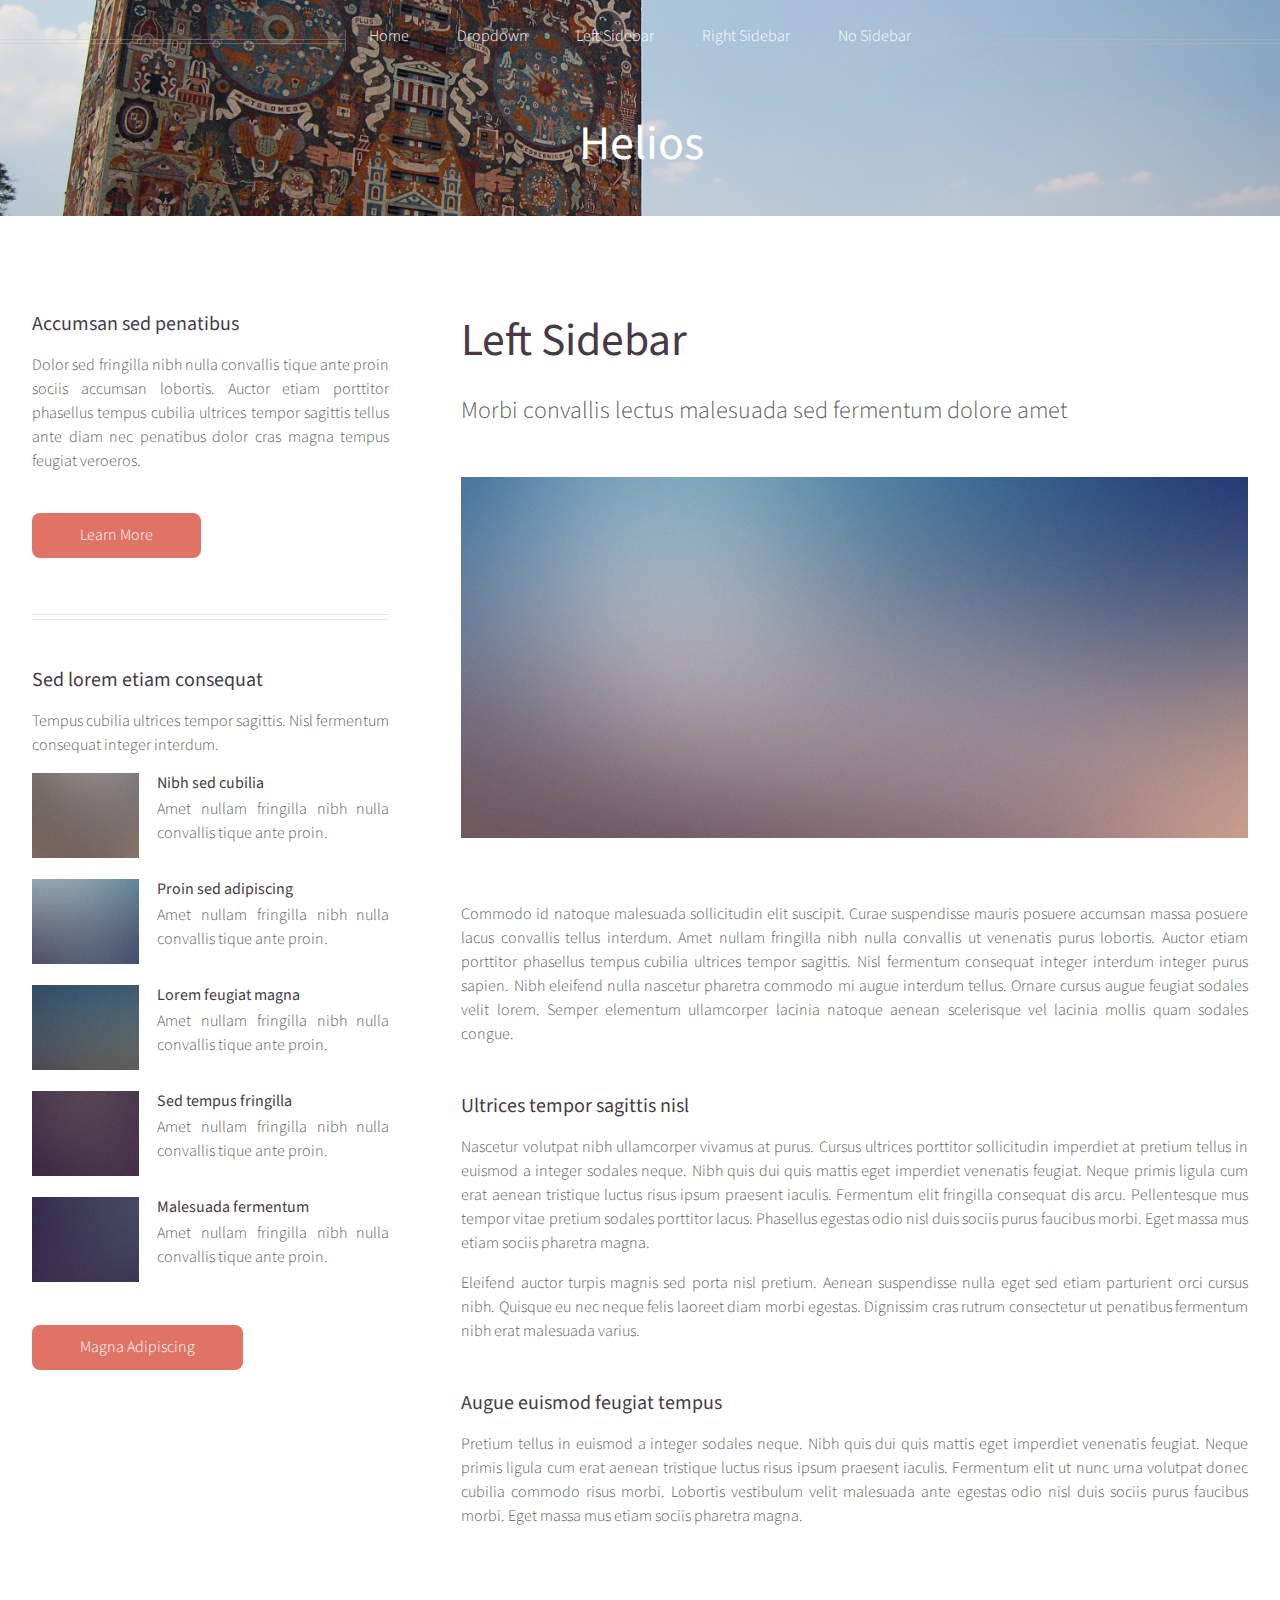
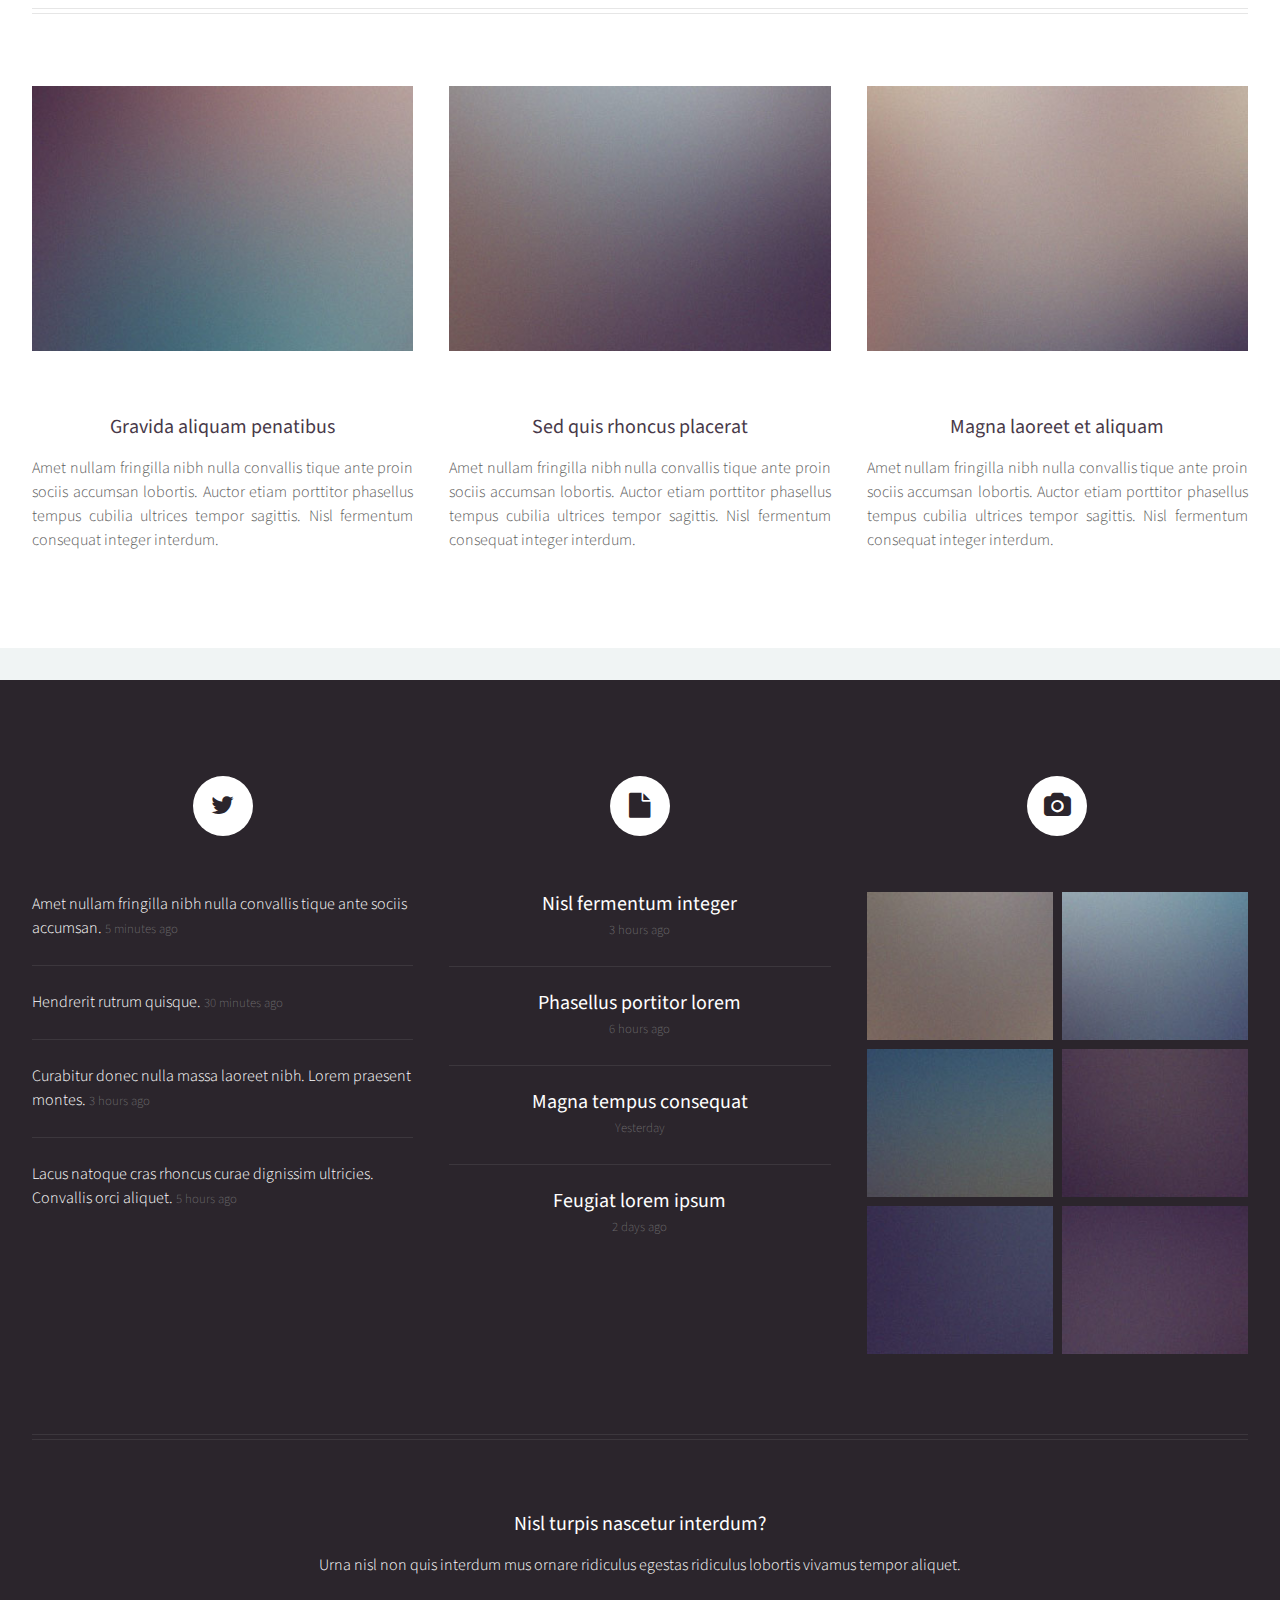
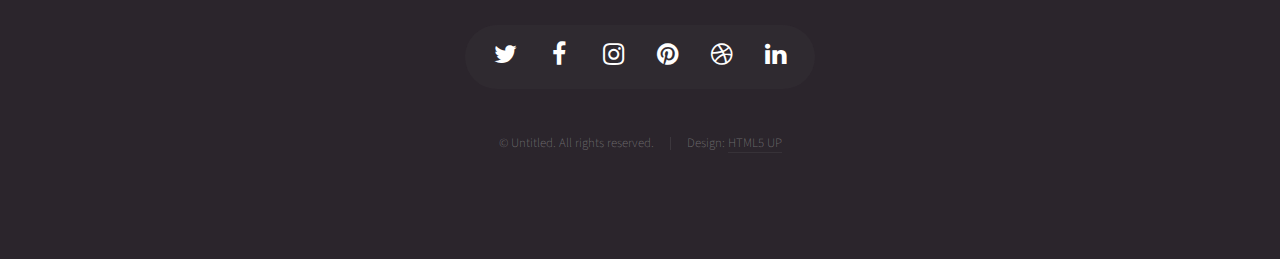
==== left-sidebar.html @ 2c278009 "first upload website" ====
<!DOCTYPE HTML>
<!--
	Helios by HTML5 UP
	html5up.net | @ajlkn
	Free for personal and commercial use under the CCA 3.0 license (html5up.net/license)
-->
<html>
	<head>
		<title>Left Sidebar - Helios by HTML5 UP</title>
		<meta charset="utf-8" />
		<meta name="viewport" content="width=device-width, initial-scale=1" />
		<!--[if lte IE 8]><script src="assets/js/ie/html5shiv.js"></script><![endif]-->
		<link rel="stylesheet" href="assets/css/main.css" />
		<!--[if lte IE 8]><link rel="stylesheet" href="assets/css/ie8.css" /><![endif]-->
	</head>
	<body class="left-sidebar">
		<div id="page-wrapper">

			<!-- Header -->
				<div id="header">

					<!-- Inner -->
						<div class="inner">
							<header>
								<h1><a href="index.html" id="logo">Helios</a></h1>
							</header>
						</div>

					<!-- Nav -->
						<nav id="nav">
							<ul>
								<li><a href="index.html">Home</a></li>
								<li>
									<a href="#">Dropdown</a>
									<ul>
										<li><a href="#">Lorem ipsum dolor</a></li>
										<li><a href="#">Magna phasellus</a></li>
										<li><a href="#">Etiam dolore nisl</a></li>
										<li>
											<a href="#">And a submenu &hellip;</a>
											<ul>
												<li><a href="#">Lorem ipsum dolor</a></li>
												<li><a href="#">Phasellus consequat</a></li>
												<li><a href="#">Magna phasellus</a></li>
												<li><a href="#">Etiam dolore nisl</a></li>
											</ul>
										</li>
										<li><a href="#">Veroeros feugiat</a></li>
									</ul>
								</li>
								<li><a href="left-sidebar.html">Left Sidebar</a></li>
								<li><a href="right-sidebar.html">Right Sidebar</a></li>
								<li><a href="no-sidebar.html">No Sidebar</a></li>
							</ul>
						</nav>

				</div>

			<!-- Main -->
				<div class="wrapper style1">

					<div class="container">
						<div class="row 200%">
							<div class="4u 12u(mobile)" id="sidebar">
								<hr class="first" />
								<section>
									<header>
										<h3><a href="#">Accumsan sed penatibus</a></h3>
									</header>
									<p>
										Dolor sed fringilla nibh nulla convallis tique ante proin sociis accumsan lobortis. Auctor etiam
										porttitor phasellus tempus cubilia ultrices tempor sagittis  tellus ante diam nec penatibus dolor cras
										magna tempus feugiat veroeros.
									</p>
									<footer>
										<a href="#" class="button">Learn More</a>
									</footer>
								</section>
								<hr />
								<section>
									<header>
										<h3><a href="#">Sed lorem etiam consequat</a></h3>
									</header>
									<p>
										Tempus cubilia ultrices tempor sagittis. Nisl fermentum consequat integer interdum.
									</p>
									<div class="row 50%">
										<div class="4u">
											<a href="#" class="image fit"><img src="images/pic10.jpg" alt="" /></a>
										</div>
										<div class="8u">
											<h4>Nibh sed cubilia</h4>
											<p>
												Amet nullam fringilla nibh nulla convallis tique ante proin.
											</p>
										</div>
									</div>
									<div class="row 50%">
										<div class="4u">
											<a href="#" class="image fit"><img src="images/pic11.jpg" alt="" /></a>
										</div>
										<div class="8u">
											<h4>Proin sed adipiscing</h4>
											<p>
												Amet nullam fringilla nibh nulla convallis tique ante proin.
											</p>
										</div>
									</div>
									<div class="row 50%">
										<div class="4u">
											<a href="#" class="image fit"><img src="images/pic12.jpg" alt="" /></a>
										</div>
										<div class="8u">
											<h4>Lorem feugiat magna</h4>
											<p>
												Amet nullam fringilla nibh nulla convallis tique ante proin.
											</p>
										</div>
									</div>
									<div class="row 50%">
										<div class="4u">
											<a href="#" class="image fit"><img src="images/pic13.jpg" alt="" /></a>
										</div>
										<div class="8u">
											<h4>Sed tempus fringilla</h4>
											<p>
												Amet nullam fringilla nibh nulla convallis tique ante proin.
											</p>
										</div>
									</div>
									<div class="row 50% no-collapse">
										<div class="4u">
											<a href="#" class="image fit"><img src="images/pic14.jpg" alt="" /></a>
										</div>
										<div class="8u">
											<h4>Malesuada fermentum</h4>
											<p>
												Amet nullam fringilla nibh nulla convallis tique ante proin.
											</p>
										</div>
									</div>
									<footer>
										<a href="#" class="button">Magna Adipiscing</a>
									</footer>
								</section>
							</div>
							<div class="8u 12u(mobile) important(mobile)" id="content">
								<article id="main">
									<header>
										<h2><a href="#">Left Sidebar</a></h2>
										<p>
											Morbi convallis lectus malesuada sed fermentum dolore amet
										</p>
									</header>
									<a href="#" class="image featured"><img src="images/pic06.jpg" alt="" /></a>
									<p>
										Commodo id natoque malesuada sollicitudin elit suscipit. Curae suspendisse mauris posuere accumsan massa
										posuere lacus convallis tellus interdum. Amet nullam fringilla nibh nulla convallis ut venenatis purus
										lobortis. Auctor etiam porttitor phasellus tempus cubilia ultrices tempor sagittis. Nisl fermentum
										consequat integer interdum integer purus sapien. Nibh eleifend nulla nascetur pharetra commodo mi augue
										interdum tellus. Ornare cursus augue feugiat sodales velit lorem. Semper elementum ullamcorper lacinia
										natoque aenean scelerisque vel lacinia mollis quam sodales congue.
									</p>
									<section>
										<header>
											<h3>Ultrices tempor sagittis nisl</h3>
										</header>
										<p>
											Nascetur volutpat nibh ullamcorper vivamus at purus. Cursus ultrices porttitor sollicitudin imperdiet
											at pretium tellus in euismod a integer sodales neque. Nibh quis dui quis mattis eget imperdiet venenatis
											feugiat. Neque primis ligula cum erat aenean tristique luctus risus ipsum praesent iaculis. Fermentum elit
											fringilla consequat dis arcu. Pellentesque mus tempor vitae pretium sodales porttitor lacus. Phasellus
											egestas odio nisl duis sociis purus faucibus morbi. Eget massa mus etiam sociis pharetra magna.
										</p>
										<p>
											Eleifend auctor turpis magnis sed porta nisl pretium. Aenean suspendisse nulla eget sed etiam parturient
											orci cursus nibh. Quisque eu nec neque felis laoreet diam morbi egestas. Dignissim cras rutrum consectetur
											ut penatibus fermentum nibh erat malesuada varius.
										</p>
									</section>
									<section>
										<header>
											<h3>Augue euismod feugiat tempus</h3>
										</header>
										<p>
											Pretium tellus in euismod a integer sodales neque. Nibh quis dui quis mattis eget imperdiet venenatis
											feugiat. Neque primis ligula cum erat aenean tristique luctus risus ipsum praesent iaculis. Fermentum elit
											ut nunc urna volutpat donec cubilia commodo risus morbi. Lobortis vestibulum velit malesuada ante
											egestas odio nisl duis sociis purus faucibus morbi. Eget massa mus etiam sociis pharetra magna.
										</p>
									</section>
								</article>
							</div>
						</div>
						<hr />
						<div class="row">
							<article class="4u 12u(mobile) special">
								<a href="#" class="image featured"><img src="images/pic07.jpg" alt="" /></a>
								<header>
									<h3><a href="#">Gravida aliquam penatibus</a></h3>
								</header>
								<p>
									Amet nullam fringilla nibh nulla convallis tique ante proin sociis accumsan lobortis. Auctor etiam
									porttitor phasellus tempus cubilia ultrices tempor sagittis. Nisl fermentum consequat integer interdum.
								</p>
							</article>
							<article class="4u 12u(mobile) special">
								<a href="#" class="image featured"><img src="images/pic08.jpg" alt="" /></a>
								<header>
									<h3><a href="#">Sed quis rhoncus placerat</a></h3>
								</header>
								<p>
									Amet nullam fringilla nibh nulla convallis tique ante proin sociis accumsan lobortis. Auctor etiam
									porttitor phasellus tempus cubilia ultrices tempor sagittis. Nisl fermentum consequat integer interdum.
								</p>
							</article>
							<article class="4u 12u(mobile) special">
								<a href="#" class="image featured"><img src="images/pic09.jpg" alt="" /></a>
								<header>
									<h3><a href="#">Magna laoreet et aliquam</a></h3>
								</header>
								<p>
									Amet nullam fringilla nibh nulla convallis tique ante proin sociis accumsan lobortis. Auctor etiam
									porttitor phasellus tempus cubilia ultrices tempor sagittis. Nisl fermentum consequat integer interdum.
								</p>
							</article>
						</div>
					</div>

				</div>

			<!-- Footer -->
				<div id="footer">
					<div class="container">
						<div class="row">

							<!-- Tweets -->
								<section class="4u 12u(mobile)">
									<header>
										<h2 class="icon fa-twitter circled"><span class="label">Tweets</span></h2>
									</header>
									<ul class="divided">
										<li>
											<article class="tweet">
												Amet nullam fringilla nibh nulla convallis tique ante sociis accumsan.
												<span class="timestamp">5 minutes ago</span>
											</article>
										</li>
										<li>
											<article class="tweet">
												Hendrerit rutrum quisque.
												<span class="timestamp">30 minutes ago</span>
											</article>
										</li>
										<li>
											<article class="tweet">
												Curabitur donec nulla massa laoreet nibh. Lorem praesent montes.
												<span class="timestamp">3 hours ago</span>
											</article>
										</li>
										<li>
											<article class="tweet">
												Lacus natoque cras rhoncus curae dignissim ultricies. Convallis orci aliquet.
												<span class="timestamp">5 hours ago</span>
											</article>
										</li>
									</ul>
								</section>

							<!-- Posts -->
								<section class="4u 12u(mobile)">
									<header>
										<h2 class="icon fa-file circled"><span class="label">Posts</span></h2>
									</header>
									<ul class="divided">
										<li>
											<article class="post stub">
												<header>
													<h3><a href="#">Nisl fermentum integer</a></h3>
												</header>
												<span class="timestamp">3 hours ago</span>
											</article>
										</li>
										<li>
											<article class="post stub">
												<header>
													<h3><a href="#">Phasellus portitor lorem</a></h3>
												</header>
												<span class="timestamp">6 hours ago</span>
											</article>
										</li>
										<li>
											<article class="post stub">
												<header>
													<h3><a href="#">Magna tempus consequat</a></h3>
												</header>
												<span class="timestamp">Yesterday</span>
											</article>
										</li>
										<li>
											<article class="post stub">
												<header>
													<h3><a href="#">Feugiat lorem ipsum</a></h3>
												</header>
												<span class="timestamp">2 days ago</span>
											</article>
										</li>
									</ul>
								</section>

							<!-- Photos -->
								<section class="4u 12u(mobile)">
									<header>
										<h2 class="icon fa-camera circled"><span class="label">Photos</span></h2>
									</header>
									<div class="row 25% no-collapse">
										<div class="6u">
											<a href="#" class="image fit"><img src="images/pic10.jpg" alt="" /></a>
										</div>
										<div class="6u">
											<a href="#" class="image fit"><img src="images/pic11.jpg" alt="" /></a>
										</div>
									</div>
									<div class="row 25% no-collapse">
										<div class="6u">
											<a href="#" class="image fit"><img src="images/pic12.jpg" alt="" /></a>
										</div>
										<div class="6u">
											<a href="#" class="image fit"><img src="images/pic13.jpg" alt="" /></a>
										</div>
									</div>
									<div class="row 25% no-collapse">
										<div class="6u">
											<a href="#" class="image fit"><img src="images/pic14.jpg" alt="" /></a>
										</div>
										<div class="6u">
											<a href="#" class="image fit"><img src="images/pic15.jpg" alt="" /></a>
										</div>
									</div>
								</section>

						</div>
						<hr />
						<div class="row">
							<div class="12u">

								<!-- Contact -->
									<section class="contact">
										<header>
											<h3>Nisl turpis nascetur interdum?</h3>
										</header>
										<p>Urna nisl non quis interdum mus ornare ridiculus egestas ridiculus lobortis vivamus tempor aliquet.</p>
										<ul class="icons">
											<li><a href="#" class="icon fa-twitter"><span class="label">Twitter</span></a></li>
											<li><a href="#" class="icon fa-facebook"><span class="label">Facebook</span></a></li>
											<li><a href="#" class="icon fa-instagram"><span class="label">Instagram</span></a></li>
											<li><a href="#" class="icon fa-pinterest"><span class="label">Pinterest</span></a></li>
											<li><a href="#" class="icon fa-dribbble"><span class="label">Dribbble</span></a></li>
											<li><a href="#" class="icon fa-linkedin"><span class="label">Linkedin</span></a></li>
										</ul>
									</section>

								<!-- Copyright -->
									<div class="copyright">
										<ul class="menu">
											<li>&copy; Untitled. All rights reserved.</li><li>Design: <a href="http://html5up.net">HTML5 UP</a></li>
										</ul>
									</div>

							</div>

						</div>
					</div>
				</div>

		</div>

		<!-- Scripts -->
			<script src="assets/js/jquery.min.js"></script>
			<script src="assets/js/jquery.dropotron.min.js"></script>
			<script src="assets/js/jquery.scrolly.min.js"></script>
			<script src="assets/js/jquery.onvisible.min.js"></script>
			<script src="assets/js/skel.min.js"></script>
			<script src="assets/js/util.js"></script>
			<!--[if lte IE 8]><script src="assets/js/ie/respond.min.js"></script><![endif]-->
			<script src="assets/js/main.js"></script>

	</body>
</html>
---- assets/css/main.css ----
@import url("https://fonts.googleapis.com/css?family=Source+Sans+Pro:300,300italic,400,400italic,600");
@import url("font-awesome.min.css");

/*
	Helios by HTML5 UP
	html5up.net | @ajlkn
	Free for personal and commercial use under the CCA 3.0 license (html5up.net/license)
*/

/* Reset */

	html, body, div, span, applet, object, iframe, h1, h2, h3, h4, h5, h6, p, blockquote, pre, a, abbr, acronym, address, big, cite, code, del, dfn, em, img, ins, kbd, q, s, samp, small, strike, strong, sub, sup, tt, var, b, u, i, center, dl, dt, dd, ol, ul, li, fieldset, form, label, legend, table, caption, tbody, tfoot, thead, tr, th, td, article, aside, canvas, details, embed, figure, figcaption, footer, header, hgroup, menu, nav, output, ruby, section, summary, time, mark, audio, video {
		margin: 0;
		padding: 0;
		border: 0;
		font-size: 100%;
		font: inherit;
		vertical-align: baseline;
	}

	article, aside, details, figcaption, figure, footer, header, hgroup, menu, nav, section {
		display: block;
	}

	body {
		line-height: 1;
	}

	ol, ul {
		list-style: none;
	}

	blockquote, q {
		quotes: none;
	}

	blockquote:before, blockquote:after, q:before, q:after {
		content: '';
		content: none;
	}

	table {
		border-collapse: collapse;
		border-spacing: 0;
	}

	body {
		-webkit-text-size-adjust: none;
	}

/* Box Model */

	*, *:before, *:after {
		-moz-box-sizing: border-box;
		-webkit-box-sizing: border-box;
		box-sizing: border-box;
	}

/* Containers */

	.container {
		margin-left: auto;
		margin-right: auto;
	}

	.container.\31 25\25 {
		width: 100%;
		max-width: 1750px;
		min-width: 1400px;
	}

	.container.\37 5\25 {
		width: 1050px;
	}

	.container.\35 0\25 {
		width: 700px;
	}

	.container.\32 5\25 {
		width: 350px;
	}

	.container {
		width: 1400px;
	}

	@media screen and (max-width: 1680px) {

		.container.\31 25\25 {
			width: 100%;
			max-width: 1500px;
			min-width: 1200px;
		}

		.container.\37 5\25 {
			width: 900px;
		}

		.container.\35 0\25 {
			width: 600px;
		}

		.container.\32 5\25 {
			width: 300px;
		}

		.container {
			width: 1200px;
		}

	}

	@media screen and (max-width: 1280px) {

		.container.\31 25\25 {
			width: 100%;
			max-width: 125%;
			min-width: 100%;
		}

		.container.\37 5\25 {
			width: 75%;
		}

		.container.\35 0\25 {
			width: 50%;
		}

		.container.\32 5\25 {
			width: 25%;
		}

		.container {
			width: 100%;
		}

	}

	@media screen and (max-width: 960px) {

		.container.\31 25\25 {
			width: 100%;
			max-width: 125%;
			min-width: 100%;
		}

		.container.\37 5\25 {
			width: 75%;
		}

		.container.\35 0\25 {
			width: 50%;
		}

		.container.\32 5\25 {
			width: 25%;
		}

		.container {
			width: 100%;
		}

	}

	@media screen and (max-width: 840px) {

		.container.\31 25\25 {
			width: 100%;
			max-width: 125%;
			min-width: 100%;
		}

		.container.\37 5\25 {
			width: 75%;
		}

		.container.\35 0\25 {
			width: 50%;
		}

		.container.\32 5\25 {
			width: 25%;
		}

		.container {
			width: 100% !important;
		}

	}

	@media screen and (max-width: 736px) {

		.container.\31 25\25 {
			width: 100%;
			max-width: 125%;
			min-width: 100%;
		}

		.container.\37 5\25 {
			width: 75%;
		}

		.container.\35 0\25 {
			width: 50%;
		}

		.container.\32 5\25 {
			width: 25%;
		}

		.container {
			width: 100% !important;
		}

	}

/* Grid */

	.row {
		border-bottom: solid 1px transparent;
		-moz-box-sizing: border-box;
		-webkit-box-sizing: border-box;
		box-sizing: border-box;
	}

	.row > * {
		float: left;
		-moz-box-sizing: border-box;
		-webkit-box-sizing: border-box;
		box-sizing: border-box;
	}

	.row:after, .row:before {
		content: '';
		display: block;
		clear: both;
		height: 0;
	}

	.row.uniform > * > :first-child {
		margin-top: 0;
	}

	.row.uniform > * > :last-child {
		margin-bottom: 0;
	}

	.row.\30 \25 > * {
		padding: 0px 0 0 0px;
	}

	.row.\30 \25 {
		margin: 0px 0 -1px 0px;
	}

	.row.uniform.\30 \25 > * {
		padding: 0px 0 0 0px;
	}

	.row.uniform.\30 \25 {
		margin: 0px 0 -1px 0px;
	}

	.row > * {
		padding: 48px 0 0 48px;
	}

	.row {
		margin: -48px 0 -1px -48px;
	}

	.row.uniform > * {
		padding: 48px 0 0 48px;
	}

	.row.uniform {
		margin: -48px 0 -1px -48px;
	}

	.row.\32 00\25 > * {
		padding: 96px 0 0 96px;
	}

	.row.\32 00\25 {
		margin: -96px 0 -1px -96px;
	}

	.row.uniform.\32 00\25 > * {
		padding: 96px 0 0 96px;
	}

	.row.uniform.\32 00\25 {
		margin: -96px 0 -1px -96px;
	}

	.row.\31 50\25 > * {
		padding: 72px 0 0 72px;
	}

	.row.\31 50\25 {
		margin: -72px 0 -1px -72px;
	}

	.row.uniform.\31 50\25 > * {
		padding: 72px 0 0 72px;
	}

	.row.uniform.\31 50\25 {
		margin: -72px 0 -1px -72px;
	}

	.row.\35 0\25 > * {
		padding: 24px 0 0 24px;
	}

	.row.\35 0\25 {
		margin: -24px 0 -1px -24px;
	}

	.row.uniform.\35 0\25 > * {
		padding: 24px 0 0 24px;
	}

	.row.uniform.\35 0\25 {
		margin: -24px 0 -1px -24px;
	}

	.row.\32 5\25 > * {
		padding: 12px 0 0 12px;
	}

	.row.\32 5\25 {
		margin: -12px 0 -1px -12px;
	}

	.row.uniform.\32 5\25 > * {
		padding: 12px 0 0 12px;
	}

	.row.uniform.\32 5\25 {
		margin: -12px 0 -1px -12px;
	}

	.\31 2u, .\31 2u\24 {
		width: 100%;
		clear: none;
		margin-left: 0;
	}

	.\31 1u, .\31 1u\24 {
		width: 91.6666666667%;
		clear: none;
		margin-left: 0;
	}

	.\31 0u, .\31 0u\24 {
		width: 83.3333333333%;
		clear: none;
		margin-left: 0;
	}

	.\39 u, .\39 u\24 {
		width: 75%;
		clear: none;
		margin-left: 0;
	}

	.\38 u, .\38 u\24 {
		width: 66.6666666667%;
		clear: none;
		margin-left: 0;
	}

	.\37 u, .\37 u\24 {
		width: 58.3333333333%;
		clear: none;
		margin-left: 0;
	}

	.\36 u, .\36 u\24 {
		width: 50%;
		clear: none;
		margin-left: 0;
	}

	.\35 u, .\35 u\24 {
		width: 41.6666666667%;
		clear: none;
		margin-left: 0;
	}

	.\34 u, .\34 u\24 {
		width: 33.3333333333%;
		clear: none;
		margin-left: 0;
	}

	.\33 u, .\33 u\24 {
		width: 25%;
		clear: none;
		margin-left: 0;
	}

	.\32 u, .\32 u\24 {
		width: 16.6666666667%;
		clear: none;
		margin-left: 0;
	}

	.\31 u, .\31 u\24 {
		width: 8.3333333333%;
		clear: none;
		margin-left: 0;
	}

	.\31 2u\24 + *,
	.\31 1u\24 + *,
	.\31 0u\24 + *,
	.\39 u\24 + *,
	.\38 u\24 + *,
	.\37 u\24 + *,
	.\36 u\24 + *,
	.\35 u\24 + *,
	.\34 u\24 + *,
	.\33 u\24 + *,
	.\32 u\24 + *,
	.\31 u\24 + * {
		clear: left;
	}

	.\-11u {
		margin-left: 91.66667%;
	}

	.\-10u {
		margin-left: 83.33333%;
	}

	.\-9u {
		margin-left: 75%;
	}

	.\-8u {
		margin-left: 66.66667%;
	}

	.\-7u {
		margin-left: 58.33333%;
	}

	.\-6u {
		margin-left: 50%;
	}

	.\-5u {
		margin-left: 41.66667%;
	}

	.\-4u {
		margin-left: 33.33333%;
	}

	.\-3u {
		margin-left: 25%;
	}

	.\-2u {
		margin-left: 16.66667%;
	}

	.\-1u {
		margin-left: 8.33333%;
	}

	@media screen and (max-width: 1680px) {

		.row > * {
			padding: 48px 0 0 48px;
		}

		.row {
			margin: -48px 0 -1px -48px;
		}

		.row.uniform > * {
			padding: 48px 0 0 48px;
		}

		.row.uniform {
			margin: -48px 0 -1px -48px;
		}

		.row.\32 00\25 > * {
			padding: 96px 0 0 96px;
		}

		.row.\32 00\25 {
			margin: -96px 0 -1px -96px;
		}

		.row.uniform.\32 00\25 > * {
			padding: 96px 0 0 96px;
		}

		.row.uniform.\32 00\25 {
			margin: -96px 0 -1px -96px;
		}

		.row.\31 50\25 > * {
			padding: 72px 0 0 72px;
		}

		.row.\31 50\25 {
			margin: -72px 0 -1px -72px;
		}

		.row.uniform.\31 50\25 > * {
			padding: 72px 0 0 72px;
		}

		.row.uniform.\31 50\25 {
			margin: -72px 0 -1px -72px;
		}

		.row.\35 0\25 > * {
			padding: 24px 0 0 24px;
		}

		.row.\35 0\25 {
			margin: -24px 0 -1px -24px;
		}

		.row.uniform.\35 0\25 > * {
			padding: 24px 0 0 24px;
		}

		.row.uniform.\35 0\25 {
			margin: -24px 0 -1px -24px;
		}

		.row.\32 5\25 > * {
			padding: 12px 0 0 12px;
		}

		.row.\32 5\25 {
			margin: -12px 0 -1px -12px;
		}

		.row.uniform.\32 5\25 > * {
			padding: 12px 0 0 12px;
		}

		.row.uniform.\32 5\25 {
			margin: -12px 0 -1px -12px;
		}

		.\31 2u\28wide\29, .\31 2u\24\28wide\29 {
			width: 100%;
			clear: none;
			margin-left: 0;
		}

		.\31 1u\28wide\29, .\31 1u\24\28wide\29 {
			width: 91.6666666667%;
			clear: none;
			margin-left: 0;
		}

		.\31 0u\28wide\29, .\31 0u\24\28wide\29 {
			width: 83.3333333333%;
			clear: none;
			margin-left: 0;
		}

		.\39 u\28wide\29, .\39 u\24\28wide\29 {
			width: 75%;
			clear: none;
			margin-left: 0;
		}

		.\38 u\28wide\29, .\38 u\24\28wide\29 {
			width: 66.6666666667%;
			clear: none;
			margin-left: 0;
		}

		.\37 u\28wide\29, .\37 u\24\28wide\29 {
			width: 58.3333333333%;
			clear: none;
			margin-left: 0;
		}

		.\36 u\28wide\29, .\36 u\24\28wide\29 {
			width: 50%;
			clear: none;
			margin-left: 0;
		}

		.\35 u\28wide\29, .\35 u\24\28wide\29 {
			width: 41.6666666667%;
			clear: none;
			margin-left: 0;
		}

		.\34 u\28wide\29, .\34 u\24\28wide\29 {
			width: 33.3333333333%;
			clear: none;
			margin-left: 0;
		}

		.\33 u\28wide\29, .\33 u\24\28wide\29 {
			width: 25%;
			clear: none;
			margin-left: 0;
		}

		.\32 u\28wide\29, .\32 u\24\28wide\29 {
			width: 16.6666666667%;
			clear: none;
			margin-left: 0;
		}

		.\31 u\28wide\29, .\31 u\24\28wide\29 {
			width: 8.3333333333%;
			clear: none;
			margin-left: 0;
		}

		.\31 2u\24\28wide\29 + *,
		.\31 1u\24\28wide\29 + *,
		.\31 0u\24\28wide\29 + *,
		.\39 u\24\28wide\29 + *,
		.\38 u\24\28wide\29 + *,
		.\37 u\24\28wide\29 + *,
		.\36 u\24\28wide\29 + *,
		.\35 u\24\28wide\29 + *,
		.\34 u\24\28wide\29 + *,
		.\33 u\24\28wide\29 + *,
		.\32 u\24\28wide\29 + *,
		.\31 u\24\28wide\29 + * {
			clear: left;
		}

		.\-11u\28wide\29 {
			margin-left: 91.66667%;
		}

		.\-10u\28wide\29 {
			margin-left: 83.33333%;
		}

		.\-9u\28wide\29 {
			margin-left: 75%;
		}

		.\-8u\28wide\29 {
			margin-left: 66.66667%;
		}

		.\-7u\28wide\29 {
			margin-left: 58.33333%;
		}

		.\-6u\28wide\29 {
			margin-left: 50%;
		}

		.\-5u\28wide\29 {
			margin-left: 41.66667%;
		}

		.\-4u\28wide\29 {
			margin-left: 33.33333%;
		}

		.\-3u\28wide\29 {
			margin-left: 25%;
		}

		.\-2u\28wide\29 {
			margin-left: 16.66667%;
		}

		.\-1u\28wide\29 {
			margin-left: 8.33333%;
		}

	}

	@media screen and (max-width: 1280px) {

		.row > * {
			padding: 36px 0 0 36px;
		}

		.row {
			margin: -36px 0 -1px -36px;
		}

		.row.uniform > * {
			padding: 36px 0 0 36px;
		}

		.row.uniform {
			margin: -36px 0 -1px -36px;
		}

		.row.\32 00\25 > * {
			padding: 72px 0 0 72px;
		}

		.row.\32 00\25 {
			margin: -72px 0 -1px -72px;
		}

		.row.uniform.\32 00\25 > * {
			padding: 72px 0 0 72px;
		}

		.row.uniform.\32 00\25 {
			margin: -72px 0 -1px -72px;
		}

		.row.\31 50\25 > * {
			padding: 54px 0 0 54px;
		}

		.row.\31 50\25 {
			margin: -54px 0 -1px -54px;
		}

		.row.uniform.\31 50\25 > * {
			padding: 54px 0 0 54px;
		}

		.row.uniform.\31 50\25 {
			margin: -54px 0 -1px -54px;
		}

		.row.\35 0\25 > * {
			padding: 18px 0 0 18px;
		}

		.row.\35 0\25 {
			margin: -18px 0 -1px -18px;
		}

		.row.uniform.\35 0\25 > * {
			padding: 18px 0 0 18px;
		}

		.row.uniform.\35 0\25 {
			margin: -18px 0 -1px -18px;
		}

		.row.\32 5\25 > * {
			padding: 9px 0 0 9px;
		}

		.row.\32 5\25 {
			margin: -9px 0 -1px -9px;
		}

		.row.uniform.\32 5\25 > * {
			padding: 9px 0 0 9px;
		}

		.row.uniform.\32 5\25 {
			margin: -9px 0 -1px -9px;
		}

		.\31 2u\28normal\29, .\31 2u\24\28normal\29 {
			width: 100%;
			clear: none;
			margin-left: 0;
		}

		.\31 1u\28normal\29, .\31 1u\24\28normal\29 {
			width: 91.6666666667%;
			clear: none;
			margin-left: 0;
		}

		.\31 0u\28normal\29, .\31 0u\24\28normal\29 {
			width: 83.3333333333%;
			clear: none;
			margin-left: 0;
		}

		.\39 u\28normal\29, .\39 u\24\28normal\29 {
			width: 75%;
			clear: none;
			margin-left: 0;
		}

		.\38 u\28normal\29, .\38 u\24\28normal\29 {
			width: 66.6666666667%;
			clear: none;
			margin-left: 0;
		}

		.\37 u\28normal\29, .\37 u\24\28normal\29 {
			width: 58.3333333333%;
			clear: none;
			margin-left: 0;
		}

		.\36 u\28normal\29, .\36 u\24\28normal\29 {
			width: 50%;
			clear: none;
			margin-left: 0;
		}

		.\35 u\28normal\29, .\35 u\24\28normal\29 {
			width: 41.6666666667%;
			clear: none;
			margin-left: 0;
		}

		.\34 u\28normal\29, .\34 u\24\28normal\29 {
			width: 33.3333333333%;
			clear: none;
			margin-left: 0;
		}

		.\33 u\28normal\29, .\33 u\24\28normal\29 {
			width: 25%;
			clear: none;
			margin-left: 0;
		}

		.\32 u\28normal\29, .\32 u\24\28normal\29 {
			width: 16.6666666667%;
			clear: none;
			margin-left: 0;
		}

		.\31 u\28normal\29, .\31 u\24\28normal\29 {
			width: 8.3333333333%;
			clear: none;
			margin-left: 0;
		}

		.\31 2u\24\28normal\29 + *,
		.\31 1u\24\28normal\29 + *,
		.\31 0u\24\28normal\29 + *,
		.\39 u\24\28normal\29 + *,
		.\38 u\24\28normal\29 + *,
		.\37 u\24\28normal\29 + *,
		.\36 u\24\28normal\29 + *,
		.\35 u\24\28normal\29 + *,
		.\34 u\24\28normal\29 + *,
		.\33 u\24\28normal\29 + *,
		.\32 u\24\28normal\29 + *,
		.\31 u\24\28normal\29 + * {
			clear: left;
		}

		.\-11u\28normal\29 {
			margin-left: 91.66667%;
		}

		.\-10u\28normal\29 {
			margin-left: 83.33333%;
		}

		.\-9u\28normal\29 {
			margin-left: 75%;
		}

		.\-8u\28normal\29 {
			margin-left: 66.66667%;
		}

		.\-7u\28normal\29 {
			margin-left: 58.33333%;
		}

		.\-6u\28normal\29 {
			margin-left: 50%;
		}

		.\-5u\28normal\29 {
			margin-left: 41.66667%;
		}

		.\-4u\28normal\29 {
			margin-left: 33.33333%;
		}

		.\-3u\28normal\29 {
			margin-left: 25%;
		}

		.\-2u\28normal\29 {
			margin-left: 16.66667%;
		}

		.\-1u\28normal\29 {
			margin-left: 8.33333%;
		}

	}

	@media screen and (max-width: 960px) {

		.row > * {
			padding: 32px 0 0 32px;
		}

		.row {
			margin: -32px 0 -1px -32px;
		}

		.row.uniform > * {
			padding: 32px 0 0 32px;
		}

		.row.uniform {
			margin: -32px 0 -1px -32px;
		}

		.row.\32 00\25 > * {
			padding: 64px 0 0 64px;
		}

		.row.\32 00\25 {
			margin: -64px 0 -1px -64px;
		}

		.row.uniform.\32 00\25 > * {
			padding: 64px 0 0 64px;
		}

		.row.uniform.\32 00\25 {
			margin: -64px 0 -1px -64px;
		}

		.row.\31 50\25 > * {
			padding: 48px 0 0 48px;
		}

		.row.\31 50\25 {
			margin: -48px 0 -1px -48px;
		}

		.row.uniform.\31 50\25 > * {
			padding: 48px 0 0 48px;
		}

		.row.uniform.\31 50\25 {
			margin: -48px 0 -1px -48px;
		}

		.row.\35 0\25 > * {
			padding: 16px 0 0 16px;
		}

		.row.\35 0\25 {
			margin: -16px 0 -1px -16px;
		}

		.row.uniform.\35 0\25 > * {
			padding: 16px 0 0 16px;
		}

		.row.uniform.\35 0\25 {
			margin: -16px 0 -1px -16px;
		}

		.row.\32 5\25 > * {
			padding: 8px 0 0 8px;
		}

		.row.\32 5\25 {
			margin: -8px 0 -1px -8px;
		}

		.row.uniform.\32 5\25 > * {
			padding: 8px 0 0 8px;
		}

		.row.uniform.\32 5\25 {
			margin: -8px 0 -1px -8px;
		}

		.\31 2u\28narrow\29, .\31 2u\24\28narrow\29 {
			width: 100%;
			clear: none;
			margin-left: 0;
		}

		.\31 1u\28narrow\29, .\31 1u\24\28narrow\29 {
			width: 91.6666666667%;
			clear: none;
			margin-left: 0;
		}

		.\31 0u\28narrow\29, .\31 0u\24\28narrow\29 {
			width: 83.3333333333%;
			clear: none;
			margin-left: 0;
		}

		.\39 u\28narrow\29, .\39 u\24\28narrow\29 {
			width: 75%;
			clear: none;
			margin-left: 0;
		}

		.\38 u\28narrow\29, .\38 u\24\28narrow\29 {
			width: 66.6666666667%;
			clear: none;
			margin-left: 0;
		}

		.\37 u\28narrow\29, .\37 u\24\28narrow\29 {
			width: 58.3333333333%;
			clear: none;
			margin-left: 0;
		}

		.\36 u\28narrow\29, .\36 u\24\28narrow\29 {
			width: 50%;
			clear: none;
			margin-left: 0;
		}

		.\35 u\28narrow\29, .\35 u\24\28narrow\29 {
			width: 41.6666666667%;
			clear: none;
			margin-left: 0;
		}

		.\34 u\28narrow\29, .\34 u\24\28narrow\29 {
			width: 33.3333333333%;
			clear: none;
			margin-left: 0;
		}

		.\33 u\28narrow\29, .\33 u\24\28narrow\29 {
			width: 25%;
			clear: none;
			margin-left: 0;
		}

		.\32 u\28narrow\29, .\32 u\24\28narrow\29 {
			width: 16.6666666667%;
			clear: none;
			margin-left: 0;
		}

		.\31 u\28narrow\29, .\31 u\24\28narrow\29 {
			width: 8.3333333333%;
			clear: none;
			margin-left: 0;
		}

		.\31 2u\24\28narrow\29 + *,
		.\31 1u\24\28narrow\29 + *,
		.\31 0u\24\28narrow\29 + *,
		.\39 u\24\28narrow\29 + *,
		.\38 u\24\28narrow\29 + *,
		.\37 u\24\28narrow\29 + *,
		.\36 u\24\28narrow\29 + *,
		.\35 u\24\28narrow\29 + *,
		.\34 u\24\28narrow\29 + *,
		.\33 u\24\28narrow\29 + *,
		.\32 u\24\28narrow\29 + *,
		.\31 u\24\28narrow\29 + * {
			clear: left;
		}

		.\-11u\28narrow\29 {
			margin-left: 91.66667%;
		}

		.\-10u\28narrow\29 {
			margin-left: 83.33333%;
		}

		.\-9u\28narrow\29 {
			margin-left: 75%;
		}

		.\-8u\28narrow\29 {
			margin-left: 66.66667%;
		}

		.\-7u\28narrow\29 {
			margin-left: 58.33333%;
		}

		.\-6u\28narrow\29 {
			margin-left: 50%;
		}

		.\-5u\28narrow\29 {
			margin-left: 41.66667%;
		}

		.\-4u\28narrow\29 {
			margin-left: 33.33333%;
		}

		.\-3u\28narrow\29 {
			margin-left: 25%;
		}

		.\-2u\28narrow\29 {
			margin-left: 16.66667%;
		}

		.\-1u\28narrow\29 {
			margin-left: 8.33333%;
		}

	}

	@media screen and (max-width: 840px) {

		.row > * {
			padding: 32px 0 0 32px;
		}

		.row {
			margin: -32px 0 -1px -32px;
		}

		.row.uniform > * {
			padding: 32px 0 0 32px;
		}

		.row.uniform {
			margin: -32px 0 -1px -32px;
		}

		.row.\32 00\25 > * {
			padding: 64px 0 0 64px;
		}

		.row.\32 00\25 {
			margin: -64px 0 -1px -64px;
		}

		.row.uniform.\32 00\25 > * {
			padding: 64px 0 0 64px;
		}

		.row.uniform.\32 00\25 {
			margin: -64px 0 -1px -64px;
		}

		.row.\31 50\25 > * {
			padding: 48px 0 0 48px;
		}

		.row.\31 50\25 {
			margin: -48px 0 -1px -48px;
		}

		.row.uniform.\31 50\25 > * {
			padding: 48px 0 0 48px;
		}

		.row.uniform.\31 50\25 {
			margin: -48px 0 -1px -48px;
		}

		.row.\35 0\25 > * {
			padding: 16px 0 0 16px;
		}

		.row.\35 0\25 {
			margin: -16px 0 -1px -16px;
		}

		.row.uniform.\35 0\25 > * {
			padding: 16px 0 0 16px;
		}

		.row.uniform.\35 0\25 {
			margin: -16px 0 -1px -16px;
		}

		.row.\32 5\25 > * {
			padding: 8px 0 0 8px;
		}

		.row.\32 5\25 {
			margin: -8px 0 -1px -8px;
		}

		.row.uniform.\32 5\25 > * {
			padding: 8px 0 0 8px;
		}

		.row.uniform.\32 5\25 {
			margin: -8px 0 -1px -8px;
		}

		.\31 2u\28narrower\29, .\31 2u\24\28narrower\29 {
			width: 100%;
			clear: none;
			margin-left: 0;
		}

		.\31 1u\28narrower\29, .\31 1u\24\28narrower\29 {
			width: 91.6666666667%;
			clear: none;
			margin-left: 0;
		}

		.\31 0u\28narrower\29, .\31 0u\24\28narrower\29 {
			width: 83.3333333333%;
			clear: none;
			margin-left: 0;
		}

		.\39 u\28narrower\29, .\39 u\24\28narrower\29 {
			width: 75%;
			clear: none;
			margin-left: 0;
		}

		.\38 u\28narrower\29, .\38 u\24\28narrower\29 {
			width: 66.6666666667%;
			clear: none;
			margin-left: 0;
		}

		.\37 u\28narrower\29, .\37 u\24\28narrower\29 {
			width: 58.3333333333%;
			clear: none;
			margin-left: 0;
		}

		.\36 u\28narrower\29, .\36 u\24\28narrower\29 {
			width: 50%;
			clear: none;
			margin-left: 0;
		}

		.\35 u\28narrower\29, .\35 u\24\28narrower\29 {
			width: 41.6666666667%;
			clear: none;
			margin-left: 0;
		}

		.\34 u\28narrower\29, .\34 u\24\28narrower\29 {
			width: 33.3333333333%;
			clear: none;
			margin-left: 0;
		}

		.\33 u\28narrower\29, .\33 u\24\28narrower\29 {
			width: 25%;
			clear: none;
			margin-left: 0;
		}

		.\32 u\28narrower\29, .\32 u\24\28narrower\29 {
			width: 16.6666666667%;
			clear: none;
			margin-left: 0;
		}

		.\31 u\28narrower\29, .\31 u\24\28narrower\29 {
			width: 8.3333333333%;
			clear: none;
			margin-left: 0;
		}

		.\31 2u\24\28narrower\29 + *,
		.\31 1u\24\28narrower\29 + *,
		.\31 0u\24\28narrower\29 + *,
		.\39 u\24\28narrower\29 + *,
		.\38 u\24\28narrower\29 + *,
		.\37 u\24\28narrower\29 + *,
		.\36 u\24\28narrower\29 + *,
		.\35 u\24\28narrower\29 + *,
		.\34 u\24\28narrower\29 + *,
		.\33 u\24\28narrower\29 + *,
		.\32 u\24\28narrower\29 + *,
		.\31 u\24\28narrower\29 + * {
			clear: left;
		}

		.\-11u\28narrower\29 {
			margin-left: 91.66667%;
		}

		.\-10u\28narrower\29 {
			margin-left: 83.33333%;
		}

		.\-9u\28narrower\29 {
			margin-left: 75%;
		}

		.\-8u\28narrower\29 {
			margin-left: 66.66667%;
		}

		.\-7u\28narrower\29 {
			margin-left: 58.33333%;
		}

		.\-6u\28narrower\29 {
			margin-left: 50%;
		}

		.\-5u\28narrower\29 {
			margin-left: 41.66667%;
		}

		.\-4u\28narrower\29 {
			margin-left: 33.33333%;
		}

		.\-3u\28narrower\29 {
			margin-left: 25%;
		}

		.\-2u\28narrower\29 {
			margin-left: 16.66667%;
		}

		.\-1u\28narrower\29 {
			margin-left: 8.33333%;
		}

	}

	@media screen and (max-width: 736px) {

		.row > * {
			padding: 20px 0 0 20px;
		}

		.row {
			margin: -20px 0 -1px -20px;
		}

		.row.uniform > * {
			padding: 20px 0 0 20px;
		}

		.row.uniform {
			margin: -20px 0 -1px -20px;
		}

		.row.\32 00\25 > * {
			padding: 40px 0 0 40px;
		}

		.row.\32 00\25 {
			margin: -40px 0 -1px -40px;
		}

		.row.uniform.\32 00\25 > * {
			padding: 40px 0 0 40px;
		}

		.row.uniform.\32 00\25 {
			margin: -40px 0 -1px -40px;
		}

		.row.\31 50\25 > * {
			padding: 30px 0 0 30px;
		}

		.row.\31 50\25 {
			margin: -30px 0 -1px -30px;
		}

		.row.uniform.\31 50\25 > * {
			padding: 30px 0 0 30px;
		}

		.row.uniform.\31 50\25 {
			margin: -30px 0 -1px -30px;
		}

		.row.\35 0\25 > * {
			padding: 10px 0 0 10px;
		}

		.row.\35 0\25 {
			margin: -10px 0 -1px -10px;
		}

		.row.uniform.\35 0\25 > * {
			padding: 10px 0 0 10px;
		}

		.row.uniform.\35 0\25 {
			margin: -10px 0 -1px -10px;
		}

		.row.\32 5\25 > * {
			padding: 5px 0 0 5px;
		}

		.row.\32 5\25 {
			margin: -5px 0 -1px -5px;
		}

		.row.uniform.\32 5\25 > * {
			padding: 5px 0 0 5px;
		}

		.row.uniform.\32 5\25 {
			margin: -5px 0 -1px -5px;
		}

		.\31 2u\28mobile\29, .\31 2u\24\28mobile\29 {
			width: 100%;
			clear: none;
			margin-left: 0;
		}

		.\31 1u\28mobile\29, .\31 1u\24\28mobile\29 {
			width: 91.6666666667%;
			clear: none;
			margin-left: 0;
		}

		.\31 0u\28mobile\29, .\31 0u\24\28mobile\29 {
			width: 83.3333333333%;
			clear: none;
			margin-left: 0;
		}

		.\39 u\28mobile\29, .\39 u\24\28mobile\29 {
			width: 75%;
			clear: none;
			margin-left: 0;
		}

		.\38 u\28mobile\29, .\38 u\24\28mobile\29 {
			width: 66.6666666667%;
			clear: none;
			margin-left: 0;
		}

		.\37 u\28mobile\29, .\37 u\24\28mobile\29 {
			width: 58.3333333333%;
			clear: none;
			margin-left: 0;
		}

		.\36 u\28mobile\29, .\36 u\24\28mobile\29 {
			width: 50%;
			clear: none;
			margin-left: 0;
		}

		.\35 u\28mobile\29, .\35 u\24\28mobile\29 {
			width: 41.6666666667%;
			clear: none;
			margin-left: 0;
		}

		.\34 u\28mobile\29, .\34 u\24\28mobile\29 {
			width: 33.3333333333%;
			clear: none;
			margin-left: 0;
		}

		.\33 u\28mobile\29, .\33 u\24\28mobile\29 {
			width: 25%;
			clear: none;
			margin-left: 0;
		}

		.\32 u\28mobile\29, .\32 u\24\28mobile\29 {
			width: 16.6666666667%;
			clear: none;
			margin-left: 0;
		}

		.\31 u\28mobile\29, .\31 u\24\28mobile\29 {
			width: 8.3333333333%;
			clear: none;
			margin-left: 0;
		}

		.\31 2u\24\28mobile\29 + *,
		.\31 1u\24\28mobile\29 + *,
		.\31 0u\24\28mobile\29 + *,
		.\39 u\24\28mobile\29 + *,
		.\38 u\24\28mobile\29 + *,
		.\37 u\24\28mobile\29 + *,
		.\36 u\24\28mobile\29 + *,
		.\35 u\24\28mobile\29 + *,
		.\34 u\24\28mobile\29 + *,
		.\33 u\24\28mobile\29 + *,
		.\32 u\24\28mobile\29 + *,
		.\31 u\24\28mobile\29 + * {
			clear: left;
		}

		.\-11u\28mobile\29 {
			margin-left: 91.66667%;
		}

		.\-10u\28mobile\29 {
			margin-left: 83.33333%;
		}

		.\-9u\28mobile\29 {
			margin-left: 75%;
		}

		.\-8u\28mobile\29 {
			margin-left: 66.66667%;
		}

		.\-7u\28mobile\29 {
			margin-left: 58.33333%;
		}

		.\-6u\28mobile\29 {
			margin-left: 50%;
		}

		.\-5u\28mobile\29 {
			margin-left: 41.66667%;
		}

		.\-4u\28mobile\29 {
			margin-left: 33.33333%;
		}

		.\-3u\28mobile\29 {
			margin-left: 25%;
		}

		.\-2u\28mobile\29 {
			margin-left: 16.66667%;
		}

		.\-1u\28mobile\29 {
			margin-left: 8.33333%;
		}

	}

/* Basic */

	body {
		background: #f0f4f4;
		color: #5b5b5b;
		font-size: 15pt;
		line-height: 1.85em;
		font-family: 'Source Sans Pro', sans-serif;
		font-weight: 300;
	}

		body.is-loading *, body.is-loading *:after, body.is-loading *:before {
			-moz-transition: none !important;
			-webkit-transition: none !important;
			-ms-transition: none !important;
			transition: none !important;
			-moz-animation: none !important;
			-webkit-animation: none !important;
			-ms-animation: none !important;
			animation: none !important;
		}

	input, textarea, select {
		font-size: 15pt;
		line-height: 1.85em;
		font-family: 'Source Sans Pro', sans-serif;
		font-weight: 300;
	}

	h1, h2, h3, h4, h5, h6 {
		font-weight: 400;
		color: #483949;
		line-height: 1.25em;
	}

	h1 a, h2 a, h3 a, h4 a, h5 a, h6 a {
		color: inherit;
		text-decoration: none;
		border-bottom-color: transparent;
	}

	h1 strong, h2 strong, h3 strong, h4 strong, h5 strong, h6 strong {
		font-weight: 600;
	}

	h2 {
		font-size: 2.85em;
	}

	h3 {
		font-size: 1.25em;
	}

	h4 {
		font-size: 1em;
		margin: 0 0 0.25em 0;
	}

	strong, b {
		font-weight: 400;
		color: #483949;
	}

	em, i {
		font-style: italic;
	}

	a {
		color: inherit;
		border-bottom: solid 1px rgba(128, 128, 128, 0.15);
		text-decoration: none;
		-moz-transition: background-color 0.35s ease-in-out, color 0.35s ease-in-out, border-bottom-color 0.35s ease-in-out;
		-webkit-transition: background-color 0.35s ease-in-out, color 0.35s ease-in-out, border-bottom-color 0.35s ease-in-out;
		-ms-transition: background-color 0.35s ease-in-out, color 0.35s ease-in-out, border-bottom-color 0.35s ease-in-out;
		transition: background-color 0.35s ease-in-out, color 0.35s ease-in-out, border-bottom-color 0.35s ease-in-out;
	}

		a:hover {
			color: #ef8376;
			border-bottom-color: transparent;
		}

	sub {
		position: relative;
		top: 0.5em;
		font-size: 0.8em;
	}

	sup {
		position: relative;
		top: -0.5em;
		font-size: 0.8em;
	}

	blockquote {
		border-left: solid 0.5em #ddd;
		padding: 1em 0 1em 2em;
		font-style: italic;
	}

	p, ul, ol, dl, table {
		margin-bottom: 1em;
	}

	p {
		text-align: justify;
	}

	br.clear {
		clear: both;
	}

	hr {
		position: relative;
		display: block;
		border: 0;
		top: 4.5em;
		margin-bottom: 9em;
		height: 6px;
		border-top: solid 1px rgba(128, 128, 128, 0.2);
		border-bottom: solid 1px rgba(128, 128, 128, 0.2);
	}

		hr:before, hr:after {
			content: '';
			position: absolute;
			top: -8px;
			display: block;
			width: 1px;
			height: 21px;
			background: rgba(128, 128, 128, 0.2);
		}

		hr:before {
			left: -1px;
		}

		hr:after {
			right: -1px;
		}

	.timestamp {
		color: rgba(128, 128, 128, 0.75);
		font-size: 0.8em;
	}

/* Sections/Article */

	section, article {
		margin-bottom: 3em;
	}

		section > :last-child, section:last-child, article > :last-child, article:last-child {
			margin-bottom: 0;
		}

		section.special > header, section.special > footer, article.special > header, article.special > footer {
			text-align: center;
		}

	.row > section, .row > article {
		margin-bottom: 0;
	}

	header {
		margin: 0 0 1em 0;
	}

		header > p {
			display: block;
			font-size: 1.5em;
			margin: 1em 0 2em 0;
			line-height: 1.5em;
			text-align: inherit;
		}

	footer {
		margin: 2.5em 0 0 0;
	}

/* Image */

	.image {
		position: relative;
		display: inline-block;
		border: 0;
		outline: 0;
	}

		.image img {
			display: block;
			width: 100%;
		}

		.image.fit {
			display: block;
			width: 100%;
		}

		.image.featured {
			display: block;
			width: 100%;
			margin: 0 0 4em 0;
		}

		.image.left {
			float: left;
			margin: 0 2em 2em 0;
		}

		.image.centered {
			display: block;
			margin: 0 0 2em 0;
		}

			.image.centered img {
				margin: 0 auto;
				width: auto;
			}

/* List */

	ul.default {
		list-style: disc;
		padding-left: 1em;
	}

		ul.default li {
			padding-left: 0.5em;
		}

	ul.actions {
		margin: 3em 0 0 0;
	}

		form ul.actions {
			margin-top: 0;
		}

		ul.actions li {
			display: inline-block;
			margin: 0 0.75em 0 0.75em;
		}

			ul.actions li:first-child {
				margin-left: 0;
			}

			ul.actions li:last-child {
				margin-right: 0;
			}

	ul.divided li {
		border-top: solid 1px rgba(128, 128, 128, 0.2);
		padding-top: 1.5em;
		margin-top: 1.5em;
	}

		ul.divided li:first-child {
			border-top: 0;
			padding-top: 0;
			margin-top: 0;
		}

	ul.menu {
		height: 1em;
		line-height: 1em;
	}

		ul.menu li {
			display: inline-block;
			border-left: solid 1px rgba(128, 128, 128, 0.2);
			padding-left: 1.25em;
			margin-left: 1.25em;
		}

			ul.menu li:first-child {
				border-left: 0;
				padding-left: 0;
				margin-left: 0;
			}

	ul.icons {
		position: relative;
		background: rgba(128, 128, 128, 0.05);
		border-radius: 4em;
		display: inline-block;
		padding: 0.35em 0.75em 0.35em 0.75em;
		font-size: 1.25em;
		cursor: default;
	}

		ul.icons li {
			display: inline-block;
		}

			ul.icons li a {
				display: inline-block;
				background: none;
				width: 2.5em;
				height: 2.5em;
				line-height: 2.5em;
				text-align: center;
				border-radius: 100%;
				border: 0;
				color: inherit;
			}

				ul.icons li a:hover {
					color: #ef8376;
				}

	ol.default {
		list-style: decimal;
		padding-left: 1.25em;
	}

		ol.default li {
			padding-left: 0.25em;
		}

/* Form */

	form label {
		display: block;
		font-weight: 400;
		color: #483949;
		margin: 0 0 1em 0;
	}

	form input[type="text"],
	form input[type="email"],
	form input[type="password"],
	form select,
	form textarea {
		-webkit-appearance: none;
		display: block;
		border: 0;
		background: #fafafa;
		width: 100%;
		border-radius: 0.5em;
		border: solid 1px #E5E5E5;
		padding: 1em;
		-moz-transition: background-color 0.35s ease-in-out, border-color 0.35s ease-in-out;
		-webkit-transition: background-color 0.35s ease-in-out, border-color 0.35s ease-in-out;
		-ms-transition: background-color 0.35s ease-in-out, border-color 0.35s ease-in-out;
		transition: background-color 0.35s ease-in-out, border-color 0.35s ease-in-out;
	}

		form input[type="text"]:focus,
		form input[type="email"]:focus,
		form input[type="password"]:focus,
		form select:focus,
		form textarea:focus {
			background: #fff;
			border-color: #df7366;
		}

	form input[type="text"],
	form input[type="email"],
	form input[type="password"],
	form select {
		line-height: 1em;
	}

	form textarea {
		min-height: 9em;
	}

	form .formerize-placeholder {
		color: #555 !important;
	}

	form ::-webkit-input-placeholder {
		color: #555 !important;
	}

	form :-moz-placeholder {
		color: #555 !important;
	}

	form ::-moz-placeholder {
		color: #555 !important;
	}

	form :-ms-input-placeholder {
		color: #555 !important;
	}

	form ::-moz-focus-inner {
		border: 0;
	}

/* Table */

	table {
		width: 100%;
	}

		table.default {
			width: 100%;
		}

			table.default tbody tr {
				border-top: solid 1px #e5e5e5;
			}

				table.default tbody tr:first-child {
					border-top: 0;
				}

				table.default tbody tr:nth-child(2n+1) {
					background: #fafafa;
				}

			table.default td {
				padding: 0.5em 1em 0.5em 1em;
			}

			table.default th {
				text-align: left;
				font-weight: 400;
				padding: 0.5em 1em 0.5em 1em;
			}

			table.default thead {
				border-bottom: solid 2px #e5e5e5;
			}

			table.default tfoot {
				border-top: solid 2px #e5e5e5;
			}

/* Button */

	input[type="button"],
	input[type="submit"],
	input[type="reset"],
	button,
	.button {
		position: relative;
		display: inline-block;
		background: #df7366;
		color: #fff;
		text-align: center;
		border-radius: 0.5em;
		text-decoration: none;
		padding: 0.65em 3em 0.65em 3em;
		border: 0;
		cursor: pointer;
		outline: 0;
		font-weight: 300;
		-moz-transition: background-color 0.35s ease-in-out, color 0.35s ease-in-out, border-bottom-color 0.35s ease-in-out;
		-webkit-transition: background-color 0.35s ease-in-out, color 0.35s ease-in-out, border-bottom-color 0.35s ease-in-out;
		-ms-transition: background-color 0.35s ease-in-out, color 0.35s ease-in-out, border-bottom-color 0.35s ease-in-out;
		transition: background-color 0.35s ease-in-out, color 0.35s ease-in-out, border-bottom-color 0.35s ease-in-out;
	}

		input[type="button"]:hover,
		input[type="submit"]:hover,
		input[type="reset"]:hover,
		button:hover,
		.button:hover {
			color: #fff;
			background: #ef8376;
		}

		input[type="button"].alt,
		input[type="submit"].alt,
		input[type="reset"].alt,
		button.alt,
		.button.alt {
			background: #2B252C;
		}

			input[type="button"].alt:hover,
			input[type="submit"].alt:hover,
			input[type="reset"].alt:hover,
			button.alt:hover,
			.button.alt:hover {
				background: #3B353C;
			}

/* Post */

	.post.stub {
		text-align: center;
	}

		.post.stub header {
			margin: 0;
		}

/* Icons */

	.icon {
		text-decoration: none;
	}

		.icon:before {
			display: inline-block;
			font-family: FontAwesome;
			font-size: 1.25em;
			text-decoration: none;
			font-style: normal;
			font-weight: normal;
			line-height: 1;
			-webkit-font-smoothing: antialiased;
			-moz-osx-font-smoothing: grayscale;
		}

		.icon > .label {
			display: none;
		}

		.icon.circled {
			position: relative;
			display: inline-block;
			background: #2b252c;
			color: #fff;
			border-radius: 100%;
			width: 3em;
			height: 3em;
			line-height: 3.25em;
			text-align: center;
			font-size: 1.25em;
		}

			header .icon.circled {
				margin: 0 0 2em 0;
			}

/* Wrapper */

	.wrapper {
		background: #fff;
		margin: 0 0 2em 0;
		padding: 6em 0 6em 0;
	}

		.wrapper.style2 {
			padding-top: 0;
		}

/* Header */

	#header {
		position: relative;
		background-image: url("../../images/header.jpg");
		background-size: cover;
		background-position: center center;
		background-attachment: fixed;
		color: #fff;
		text-align: center;
		padding: 7.5em 0 2em 0;
		cursor: default;
	}

		#header:before {
			content: '';
			display: inline-block;
			vertical-align: middle;
			height: 100%;
		}

		#header .inner {
			position: relative;
			z-index: 1;
			margin: 0;
			display: inline-block;
			vertical-align: middle;
		}
    bg {
			background-color: DarkRed;
			color: black;
		}
		#header header {
			display: inline-block;
		}

			#header header > p {
				font-size: 1.25em;
				margin: 0;
			}

		#header h1 {
			color: #fff;
			font-size: 3em;
			line-height: 1em;
		}

			#header h1 a {
				color: inherit;
			}

		#header .button {
			display: inline-block;
			border-radius: 100%;
			width: 4.5em;
			height: 4.5em;
			line-height: 4.5em;
			text-align: center;
			font-size: 1.25em;
			padding: 0;
		}

		#header hr {
			top: 1.5em;
			margin-bottom: 3em;
			border-bottom-color: rgba(192, 192, 192, 0.35);
			box-shadow: inset 0 1px 0 0 rgba(192, 192, 192, 0.35);
		}

			#header hr:before, #header hr:after {
				background: rgba(192, 192, 192, 0.35);
			}

		#header footer {
			margin: 1em 0 0 0;
		}

	body.homepage #header {
		height: 100vh;
		min-height: 40em;
	}

		body.homepage #header h1 {
			font-size: 4em;
		}

		body.homepage #header:after {
			content: '';
			background: #1C0920;
			display: block;
			position: absolute;
			left: 0;
			top: 0;
			width: 100%;
			height: 100%;
			opacity: 0;
			-moz-transition: opacity 2.5s ease-in-out;
			-webkit-transition: opacity 2.5s ease-in-out;
			-ms-transition: opacity 2.5s ease-in-out;
			transition: opacity 2.5s ease-in-out;
			-moz-transition-delay: 0.5s;
			-webkit-transition-delay: 0.5s;
			-ms-transition-delay: 0.5s;
			transition-delay: 0.5s;
		}

	body.homepage.is-loading #header:after {
		opacity: 1;
	}

/* Nav */

	#nav {
		position: absolute;
		top: 0;
		left: 0;
		width: 100%;
		text-align: center;
		padding: 1.5em 0 1.5em 0;
		z-index: 1;
		overflow: hidden;
	}

		#nav > ul {
			line-height: 0px;
			position: relative;
			display: inline-block;
			margin: 0;
			height: 21px;
			border-left: solid 1px rgba(192, 192, 192, 0.35);
			border-right: solid 1px rgba(192, 192, 192, 0.35);
		}

			#nav > ul:before, #nav > ul:after {
				content: '';
				display: block;
				width: 300%;
				position: absolute;
				top: 50%;
				margin-top: -2px;
				height: 5px;
				border-top: solid 1px rgba(192, 192, 192, 0.35);
				border-bottom: solid 1px rgba(192, 192, 192, 0.35);
			}

			#nav > ul:before {
				left: 100%;
				margin-left: 1px;
			}

			#nav > ul:after {
				right: 100%;
				margin-right: 1px;
			}

			#nav > ul > li {
				display: inline-block;
				margin: -9px 0.5em 0 0.5em;
				border-radius: 0.5em;
				padding: 0.85em;
				border: solid 1px transparent;
				-moz-transition: color 0.35s ease-in-out, border-color 0.35s ease-in-out;
				-webkit-transition: color 0.35s ease-in-out, border-color 0.35s ease-in-out;
				-ms-transition: color 0.35s ease-in-out, border-color 0.35s ease-in-out;
				transition: color 0.35s ease-in-out, border-color 0.35s ease-in-out;
			}

				#nav > ul > li.active {
					border-color: rgba(192, 192, 192, 0.35);
				}

				#nav > ul > li > a, #nav > ul > li > span {
					display: block;
					color: inherit;
					text-decoration: none;
					border: 0;
					outline: 0;
				}

				#nav > ul > li > ul {
					display: none;
				}

	.dropotron {
		background: rgba(255, 255, 255, 0.975);
		padding: 1em 1.25em 1em 1.25em;
		line-height: 1em;
		height: auto;
		text-align: left;
		border-radius: 0.5em;
		box-shadow: 0 0.15em 0.25em 0 rgba(0, 0, 0, 0.25);
		min-width: 12em;
		margin-top: -1em;
	}

		.dropotron li {
			border-top: solid 1px rgba(128, 128, 128, 0.2);
			color: #5b5b5b;
		}

			.dropotron li:first-child {
				border-top: 0;
			}

			.dropotron li:hover {
				color: #ef8376;
			}

			.dropotron li a, .dropotron li span {
				display: block;
				border: 0;
				padding: 0.5em 0 0.5em 0;
				-moz-transition: color 0.35s ease-in-out;
				-webkit-transition: color 0.35s ease-in-out;
				-ms-transition: color 0.35s ease-in-out;
				transition: color 0.35s ease-in-out;
			}

		.dropotron.level-0 {
			margin-top: 2em;
			font-size: 0.9em;
		}

			.dropotron.level-0:before {
				content: '';
				position: absolute;
				left: 50%;
				top: -0.7em;
				margin-left: -0.75em;
				border-bottom: solid 0.75em rgba(255, 255, 255, 0.975);
				border-left: solid 0.75em rgba(64, 64, 64, 0);
				border-right: solid 0.75em rgba(64, 64, 64, 0);
			}

/* Banner */

	#banner {
		background: #fff;
		text-align: center;
		padding: 4.5em 0 4.5em 0;
		margin-bottom: 0;
	}

		#banner header > p {
			margin-bottom: 0;
		}

/* Content */

	#content > hr {
		top: 3em;
		margin-bottom: 6em;
	}

	#content > section {
		margin-bottom: 0;
	}

/* Sidebar */

	#sidebar > hr {
		top: 3em;
		margin-bottom: 6em;
	}

		#sidebar > hr.first {
			display: none;
		}

	#sidebar > section {
		margin-bottom: 0;
	}

/* Main */

	#main {
		margin-bottom: 0;
	}

		#main section:first-of-type {
			padding-top: 2em;
		}

/* Footer */

	#footer {
		position: relative;
		overflow: hidden;
		padding: 6em 0 6em 0;
		background: #2b252c;
		color: #fff;
	}

		#footer .icon.circled {
			background: #fff;
			color: #2b252c;
		}

		#footer header {
			text-align: center;
			cursor: default;
		}

		#footer h2, #footer h3, #footer h4, #footer h5, #footer h6 {
			color: #fff;
		}

		#footer .contact {
			text-align: center;
		}

			#footer .contact p {
				text-align: center;
				margin: 0 0 3em 0;
			}

		#footer .copyright {
			text-align: center;
			color: rgba(128, 128, 128, 0.75);
			font-size: 0.8em;
			cursor: default;
		}

			#footer .copyright a {
				color: rgba(128, 128, 128, 0.75);
			}

				#footer .copyright a:hover {
					color: rgba(212, 212, 212, 0.85);
				}

/* Carousel */

	.carousel {
		position: relative;
		overflow: hidden;
		padding: 2em 0 2em 0;
		margin-bottom: 0;
	}

		.carousel .forward, .carousel .backward {
			position: absolute;
			top: 50%;
			width: 6em;
			height: 12em;
			margin-top: -6em;
			cursor: pointer;
		}

			.carousel .forward:before, .carousel .backward:before {
				content: '';
				display: block;
				width: 6em;
				height: 6em;
				border-radius: 100%;
				background-color: rgba(72, 57, 73, 0.5);
				position: absolute;
				top: 50%;
				margin-top: -3em;
				-moz-transition: background-color 0.35s ease-in-out;
				-webkit-transition: background-color 0.35s ease-in-out;
				-o-transition: background-color 0.35s ease-in-out;
				-ms-transition: background-color 0.35s ease-in-out;
				transition: background-color 0.35s ease-in-out;
				-webkit-backface-visibility: hidden;
			}

			.carousel .forward:after, .carousel .backward:after {
				content: '';
				width: 3em;
				height: 3em;
				position: absolute;
				top: 50%;
				margin: -1.5em 0 0 0;
				background: url("images/arrow.svg") no-repeat center center;
			}

			.carousel .forward:hover:before, .carousel .backward:hover:before {
				background-color: rgba(239, 131, 118, 0.75);
			}

		.carousel .forward {
			right: 0;
		}

			.carousel .forward:before {
				right: -3em;
			}

			.carousel .forward:after {
				right: -0.25em;
			}

		.carousel .backward {
			left: 0;
		}

			.carousel .backward:before {
				left: -3em;
			}

			.carousel .backward:after {
				left: -0.25em;
				-moz-transform: scaleX(-1);
				-webkit-transform: scaleX(-1);
				-ms-transform: scaleX(-1);
				transform: scaleX(-1);
			}

		.carousel .reel {
			white-space: nowrap;
			position: relative;
			-webkit-overflow-scrolling: touch;
			padding: 0 2em 0 2em;
		}

		.carousel article {
			display: inline-block;
			width: 18em;
			background: #fff;
			text-align: center;
			padding: 0 1em 3em 1em;
			margin: 0 2em 0 0;
			white-space: normal;
			opacity: 1.0;
			-moz-transition: opacity 0.75s ease-in-out;
			-webkit-transition: opacity 0.75s ease-in-out;
			-ms-transition: opacity 0.75s ease-in-out;
			transition: opacity 0.75s ease-in-out;
		}

			.carousel article.loading {
				opacity: 0;
			}

			.carousel article .image {
				position: relative;
				left: -1em;
				top: 0;
				width: auto;
				margin-right: -2em;
				margin-bottom: 3em;
			}

			.carousel article p {
				text-align: center;
			}

/* Wide */

	@media screen and (max-width: 1680px) {

		/* Basic */

			body, input, textarea, select {
				font-size: 14pt;
				line-height: 1.75em;
			}

		/* Carousel */

			.carousel {
				padding: 1.5em 0 1.5em 0;
			}

				.carousel .reel {
					padding: 0 1.5em 0 1.5em;
				}

				.carousel article {
					width: 18em;
					margin: 0 1.25em 0 0;
				}

	}

/* Normal */

	@media screen and (max-width: 1280px) {

		/* Basic */

			body, input, textarea, select {
				font-size: 12pt;
				line-height: 1.5em;
			}

		/* Wrapper */

			.wrapper {
				padding-left: 2em;
				padding-right: 2em;
			}

		/* Header */

			#header {
				background-attachment: scroll;
			}

				#header .inner {
					padding-left: 2em;
					padding-right: 2em;
				}

		/* Banner */

			#banner {
				padding-left: 2em;
				padding-right: 2em;
			}

		/* Footer */

			#footer {
				padding-left: 2em;
				padding-right: 2em;
			}

	}

/* Narrow */

/* Narrower */

	@media screen and (max-width: 840px) {

		/* Basic */

			body, input, textarea, select {
				font-size: 13pt;
				line-height: 1.65em;
			}

			.tweet {
				text-align: center;
			}

			.timestamp {
				display: block;
				text-align: center;
			}

		/* Footer */

			#footer {
				padding: 4em 2em 4em 2em;
			}

		/* Carousel */

			.carousel {
				padding: 1.25em 0 1.25em 0;
			}

				.carousel article {
					width: 18em;
					margin: 0 1em 0 0;
				}

	}

/* Mobile */

	#navPanel, #titleBar {
		display: none;
	}

	@media screen and (max-width: 736px) {

		/* Basic */

			html, body {
				overflow-x: hidden;
			}

			body, input, textarea, select {
				font-size: 12.5pt;
				line-height: 1.5em;
			}

			h2 {
				font-size: 1.75em;
			}

			h3 {
				font-size: 1.25em;
			}

			hr {
				top: 3em;
				margin-bottom: 6em;
			}

		/* Section/Article */

			section, article {
				margin-bottom: 2em;
			}

				section:last-child, article:last-child {
					margin-bottom: 0;
				}

			.row > section, .row > article {
				margin-bottom: 2em;
			}

			header > p {
				font-size: 1.25em;
			}

		/* Image */

			.image.featured {
				margin: 0 0 2em 0;
			}

			.image.left {
				margin: 0 1em 1em 0;
			}

			.image.centered {
				margin: 0 0 1em 0;
			}

		/* List */

			form ul.actions {
				margin-top: 0;
			}

			ul.actions li {
				display: block;
				margin: 0.75em 0 0 0;
			}

				ul.actions li:first-child {
					margin-top: 0;
				}

			ul.menu {
				height: auto;
				text-align: center;
			}

				ul.menu li {
					display: block;
					border: 0;
					padding: 0.75em 0 0 0;
					margin: 0;
				}

					ul.menu li:first-child {
						padding-top: 0;
					}

			ul.icons {
				font-size: 1em;
				padding: 0.35em 0.5em 0.35em 0.5em;
			}

				ul.icons li a {
					width: 2.25em;
				}

		/* Button */

			input[type="button"],
			input[type="submit"],
			input[type="reset"],
			button,
			.button {
				display: block;
				padding: 0;
				line-height: 3em;
				width: 100%;
			}

		/* Off-Canvas Navigation */

			#page-wrapper {
				-moz-backface-visibility: hidden;
				-webkit-backface-visibility: hidden;
				-ms-backface-visibility: hidden;
				backface-visibility: hidden;
				-moz-transition: -moz-transform 0.5s ease;
				-webkit-transition: -webkit-transform 0.5s ease;
				-ms-transition: -ms-transform 0.5s ease;
				transition: transform 0.5s ease;
				padding-bottom: 1px;
			}

			#navButton {
				-moz-backface-visibility: hidden;
				-webkit-backface-visibility: hidden;
				-ms-backface-visibility: hidden;
				backface-visibility: hidden;
				-moz-transition: -moz-transform 0.5s ease;
				-webkit-transition: -webkit-transform 0.5s ease;
				-ms-transition: -ms-transform 0.5s ease;
				transition: transform 0.5s ease;
				display: block;
				height: 44px;
				left: 0;
				position: fixed;
				top: 0;
				width: 100%;
				z-index: 10001;
			}

				#navButton .toggle {
					position: absolute;
					left: 0;
					top: 0;
					width: 100%;
					height: 100%;
					border: 0;
					outline: 0;
				}

					#navButton .toggle:before {
						font-family: FontAwesome;
						text-decoration: none;
						font-style: normal;
						font-weight: normal;
						-webkit-font-smoothing: antialiased;
						-moz-osx-font-smoothing: grayscale;
						content: '\f0c9';
						color: #fff;
						color: rgba(255, 255, 255, 0.75);
						text-align: center;
						display: block;
						font-size: 14px;
						width: 80px;
						height: 30px;
						line-height: 30px;
						position: absolute;
						left: 50%;
						margin-left: -40px;
						background: rgba(132, 128, 136, 0.75);
						border-top: 0;
						border-radius: 0 0 0.35em 0.35em;
					}

			#navPanel {
				-moz-backface-visibility: hidden;
				-webkit-backface-visibility: hidden;
				-ms-backface-visibility: hidden;
				backface-visibility: hidden;
				-moz-transform: translateY(-50vh);
				-webkit-transform: translateY(-50vh);
				-ms-transform: translateY(-50vh);
				transform: translateY(-50vh);
				-moz-transition: -moz-transform 0.5s ease;
				-webkit-transition: -webkit-transform 0.5s ease;
				-ms-transition: -ms-transform 0.5s ease;
				transition: transform 0.5s ease;
				display: block;
				height: 50vh;
				left: 0;
				overflow-y: auto;
				position: fixed;
				top: 0;
				width: 100%;
				z-index: 10002;
				background: #1f1920;
				box-shadow: inset 0px -2px 5px 0px rgba(0, 0, 0, 0.25);
				font-size: 1em;
			}

				#navPanel:before {
					content: '';
					display: block;
					position: absolute;
					left: 0;
					top: 0;
					width: 100%;
					height: 100%;
					background: url("images/overlay.png");
					background-size: 128px 128px;
				}

				#navPanel .link {
					position: relative;
					z-index: 1;
					display: block;
					text-decoration: none;
					padding: 0.5em;
					color: #ddd;
					border: 0;
					border-top: dotted 1px rgba(255, 255, 255, 0.05);
				}

					#navPanel .link:first-child {
						border-top: 0;
					}

					#navPanel .link.depth-0 {
						color: #fff;
						font-weight: 600;
					}

				#navPanel .indent-1 {
					display: inline-block;
					width: 1em;
				}

				#navPanel .indent-2 {
					display: inline-block;
					width: 2em;
				}

				#navPanel .indent-3 {
					display: inline-block;
					width: 3em;
				}

				#navPanel .indent-4 {
					display: inline-block;
					width: 4em;
				}

				#navPanel .indent-5 {
					display: inline-block;
					width: 5em;
				}

				#navPanel .depth-0 {
					color: #fff;
				}

			body.navPanel-visible #page-wrapper {
				-moz-transform: translateY(50vh);
				-webkit-transform: translateY(50vh);
				-ms-transform: translateY(50vh);
				transform: translateY(50vh);
			}

			body.navPanel-visible #navButton {
				-moz-transform: translateY(50vh);
				-webkit-transform: translateY(50vh);
				-ms-transform: translateY(50vh);
				transform: translateY(50vh);
			}

			body.navPanel-visible #navPanel {
				-moz-transform: translateY(0);
				-webkit-transform: translateY(0);
				-ms-transform: translateY(0);
				transform: translateY(0);
			}

		/* Wrapper */

			.wrapper {
				padding: 3em 1em 3em 1em;
			}

		/* Header */

			#header {
				background-attachment: scroll;
				padding: 2.5em 0 0 0;
			}

				#header .inner {
					padding-top: 1.5em;
					padding-left: 1em;
					padding-right: 1em;
				}

				#header header > p {
					font-size: 1em;
				}

				#header h1 {
					font-size: 1.75em;
				}

				#header hr {
					top: 1em;
					margin-bottom: 2.5em;
				}

			body.homepage #header {
				min-height: 0;
				padding: 5.5em 0 5em 0;
				height: auto;
			}

				body.homepage #header:before {
					display: none;
				}

				body.homepage #header h1 {
					font-size: 2.5em;
				}

		/* Nav */

			#nav {
				display: none;
			}

		/* Banner */

			#banner {
				padding: 3em 2em 3em 2em;
			}

		/* Sidebar */

			#sidebar > hr:first-of-type {
				display: block;
			}

		/* Main */

			#main > header {
				text-align: center;
			}

		/* Footer */

			#footer {
				padding-left: 1em;
				padding-right: 1em;
			}

		/* Carousel */

			.carousel {
				padding: 0.5em 0 0.5em 0;
			}

				.carousel .reel {
					padding: 0 0.5em 0 0.5em;
				}

				.carousel article {
					width: 14em;
					padding-bottom: 2em;
					margin: 0 0.5em 0 0;
				}

					.carousel article .image {
						margin-bottom: 2em;
					}

	}
---- assets/css/ie8.css ----
/*
	Helios by HTML5 UP
	html5up.net | @ajlkn
	Free for personal and commercial use under the CCA 3.0 license (html5up.net/license)
*/

/* Basic */

	a {
		border-bottom: solid 1px #ddd;
	}

	hr {
		border-top: solid 1px #777;
		border-bottom: solid 1px #777;
	}

	.timestamp {
		color: #777;
	}

/* Section/Article */

	section > .last-child, section.last-child, article > .last-child, article.last-child {
		margin-bottom: 0;
	}

/* List */

	ul.divided li {
		border-top: solid 1px #777;
	}

	ul.menu li {
		border-left: solid 1px #777;
	}

	ul.icons {
		background: #333;
		-ms-behavior: url("assets/js/ie/PIE.htc");
	}

/* Button */

	.button {
		-ms-behavior: url("assets/js/ie/PIE.htc");
	}

/* Icons */

	.icon.circled {
		-ms-behavior: url("assets/js/ie/PIE.htc");
	}

/* Header */

	#header {
		-ms-behavior: url("assets/js/ie/backgroundsize.min.htc");
	}

	body.homepage #header {
		height: auto;
		min-height: 0;
		padding: 12em 0 12em 0;
	}

		body.homepage #header:after {
			display: none;
		}

/* Nav */

	#nav > ul:before, #nav > ul:after {
		border-top: solid 1px #777;
		border-bottom: solid 1px #777;
	}

	#nav > ul > li {
		-ms-behavior: url("assets/js/ie/PIE.htc");
	}

		#nav > ul > li.active {
			border-color: #999;
		}

	.dropotron {
		background: #fff;
		-ms-behavior: url("assets/js/ie/PIE.htc");
	}

		.dropotron li {
			border-color: #eee;
			padding-right: 1em;
			color: #5b5b5b;
		}

		.dropotron.level-0 {
			box-shadow: none !important;
			margin-top: 1em;
		}

/* Carousel */

	.carousel .forward, .carousel .backward {
		border-radius: 100%;
		background-color: #483949;
		width: 7em;
		height: 7em;
		margin-top: -3.5em;
		border-radius: 100%;
		-ms-behavior: url("assets/js/ie/PIE.htc");
	}

		.carousel .forward:before, .carousel .backward:before {
			display: none;
		}

	.carousel .forward {
		right: -3.5em;
	}

	.carousel .backward {
		left: -3.5em;
	}

/* Footer */

	#footer ul.divided li {
		border-color: #3B373C;
	}

	#footer ul.menu li {
		border-color: #3B373C;
	}

	#footer hr {
		border-color: #3B373C;
	}

	#footer .icons {
		background: #2F2930;
	}

	#footer .copyright {
		color: #777;
	}

		#footer .copyright a {
			color: #aaa;
			border: 0;
		}

			#footer .copyright a:hover {
				color: #ccc;
			}
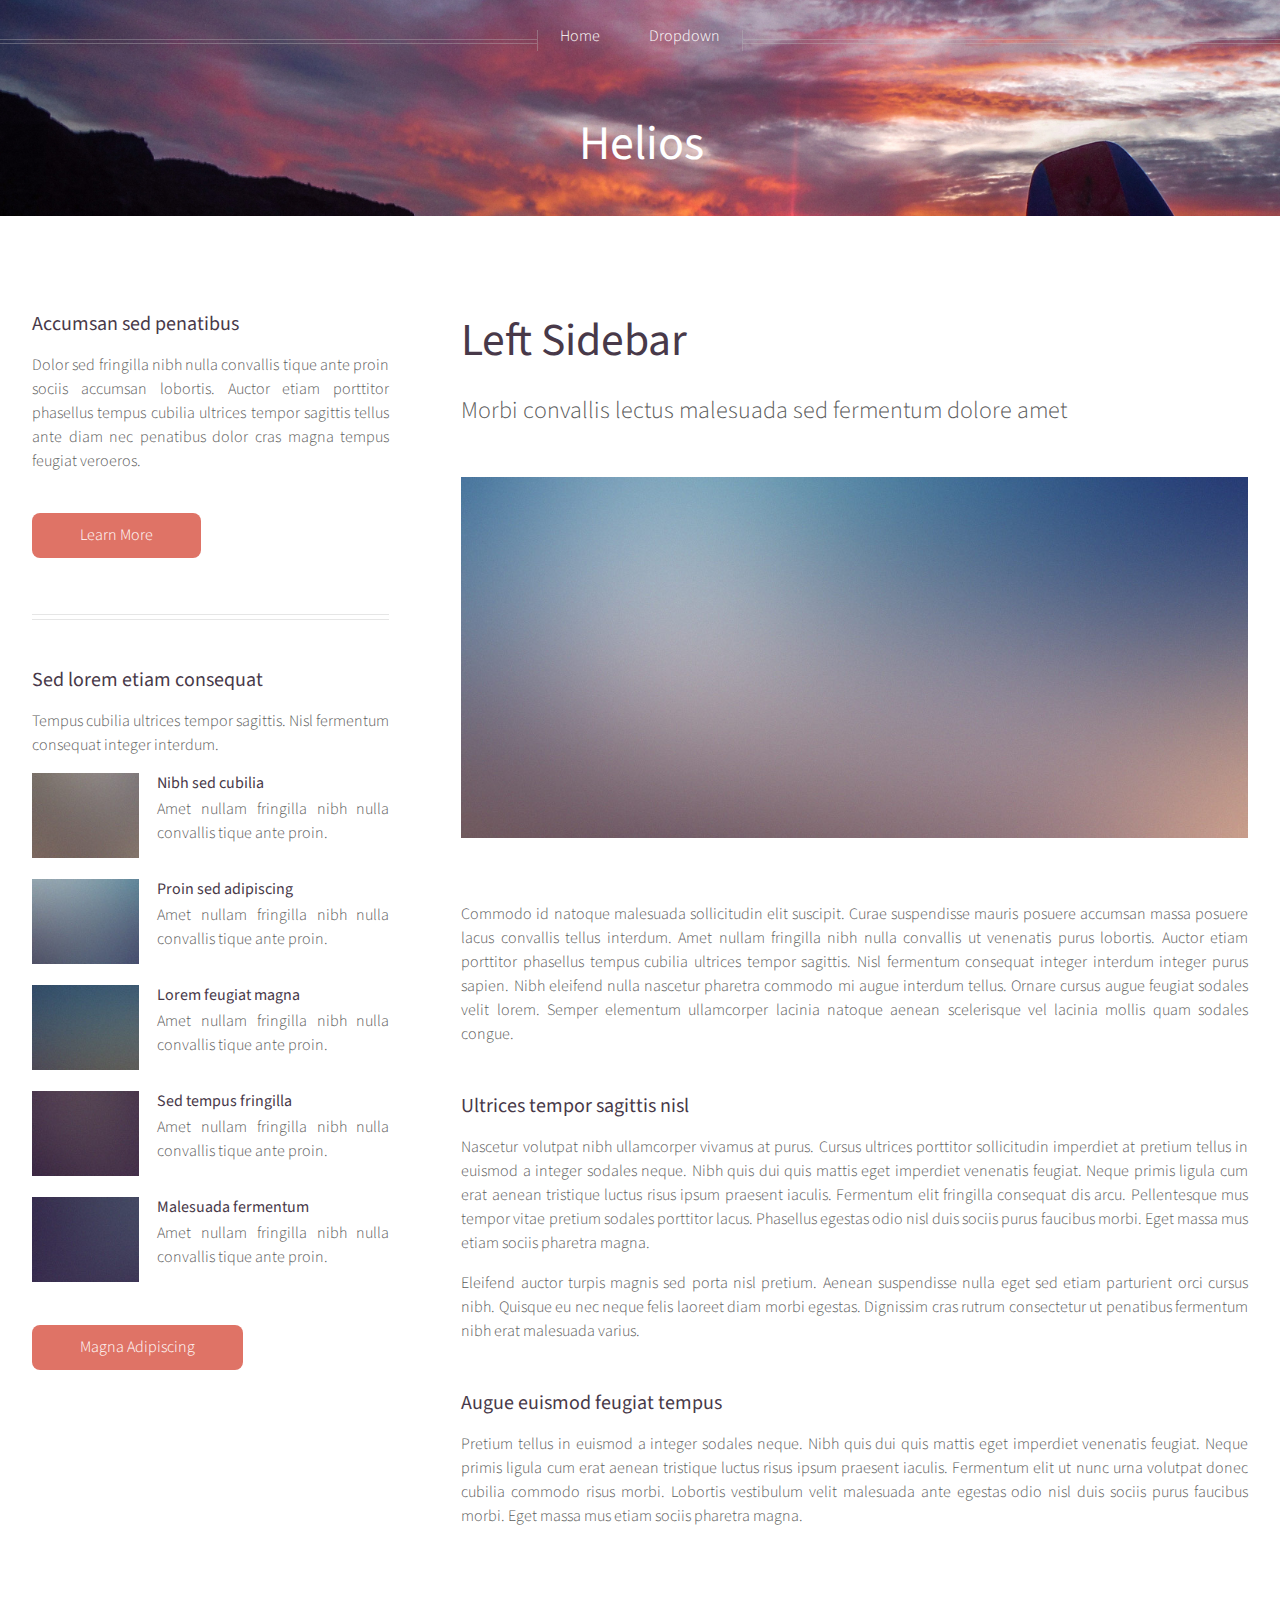
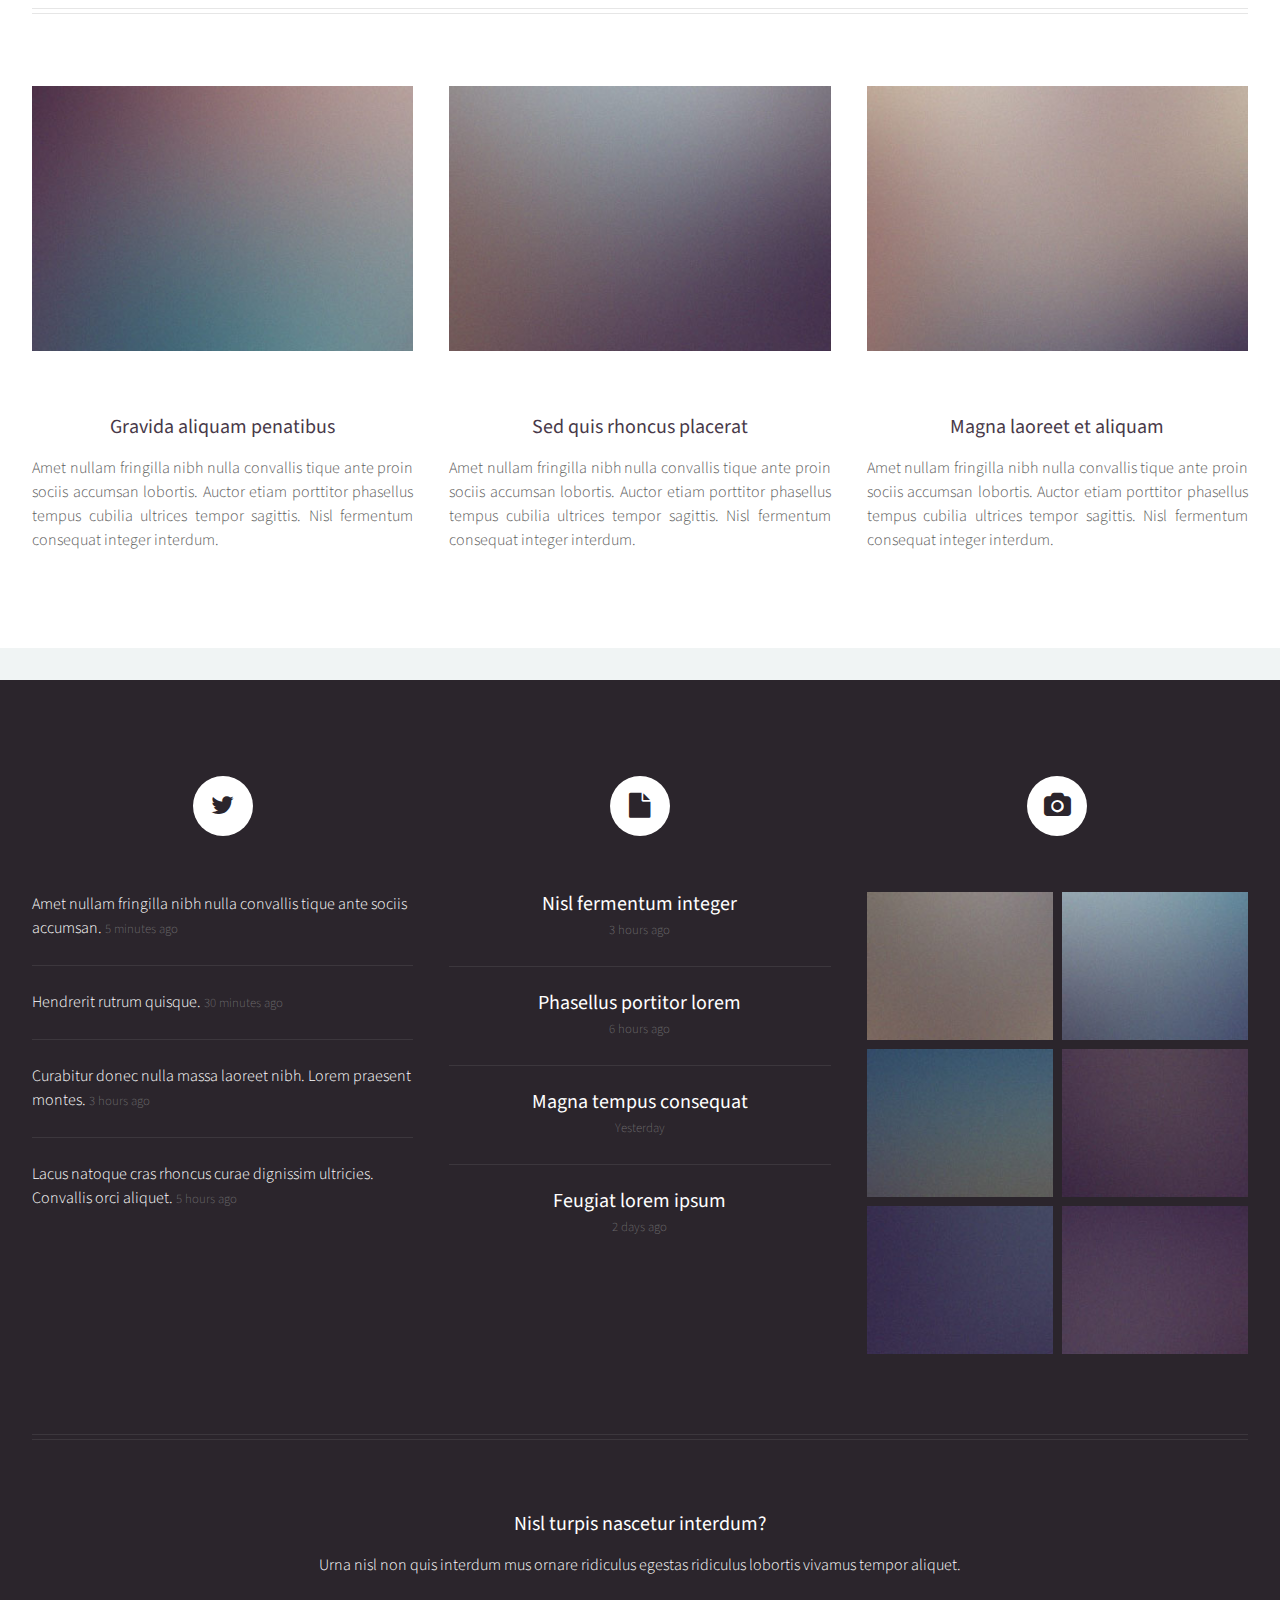
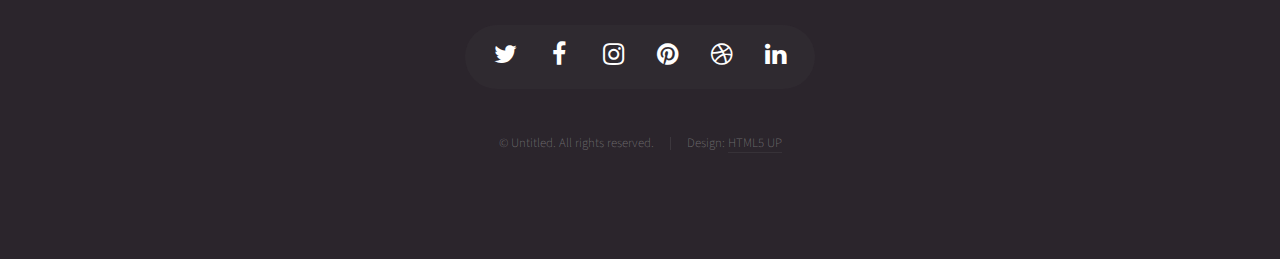
==== commit 8bf15611: "update" ====
--- a/left-sidebar.html
+++ b/left-sidebar.html
@@ -27,32 +27,32 @@
 						</div>
 
 					<!-- Nav -->
-						<nav id="nav">
-							<ul>
-								<li><a href="index.html">Home</a></li>
-								<li>
-									<a href="#">Dropdown</a>
-									<ul>
-										<li><a href="#">Lorem ipsum dolor</a></li>
-										<li><a href="#">Magna phasellus</a></li>
-										<li><a href="#">Etiam dolore nisl</a></li>
-										<li>
-											<a href="#">And a submenu &hellip;</a>
-											<ul>
-												<li><a href="#">Lorem ipsum dolor</a></li>
-												<li><a href="#">Phasellus consequat</a></li>
-												<li><a href="#">Magna phasellus</a></li>
-												<li><a href="#">Etiam dolore nisl</a></li>
-											</ul>
-										</li>
-										<li><a href="#">Veroeros feugiat</a></li>
-									</ul>
-								</li>
-								<li><a href="left-sidebar.html">Left Sidebar</a></li>
-								<li><a href="right-sidebar.html">Right Sidebar</a></li>
-								<li><a href="no-sidebar.html">No Sidebar</a></li>
-							</ul>
-						</nav>
+					<nav id="nav">
+						<ul>
+							<li><a href="index.html">Home</a></li>
+							<li>
+								<a href="#">Dropdown</a>
+								<ul>
+									<li><a href="no-sidebar.html">Contact</a></li>
+									<!--<li><a href="#">Magna phasellus</a></li>
+									<li><a href="#">Etiam dolore nisl</a></li>
+									<li>-->
+									<!--	<a href="#">And a submenu &hellip;</a>
+										<ul>
+											<li><a href="#">Lorem ipsum dolor</a></li>
+											<li><a href="#">Phasellus consequat</a></li>
+											<li><a href="#">Magna phasellus</a></li>
+											<li><a href="#">Etiam dolore nisl</a></li>
+										</ul>
+									</li>
+									<li><a href="#">Veroeros feugiat</a></li>
+								</ul>
+							</li> -->
+							<li><a href="left-sidebar.html">Left Sidebar</a></li>
+							<li><a href="right-sidebar.html">Right Sidebar</a></li>
+							<li><a href="no-sidebar.html">Contact</a></li>
+						</ul>
+					</nav>
 
 				</div>
 
@@ -386,4 +386,4 @@
 			<script src="assets/js/main.js"></script>
 
 	</body>
-</html>+</html>
--- a/assets/css/main.css
+++ b/assets/css/main.css
@@ -2096,7 +2096,7 @@
 
 	#header {
 		position: relative;
-		background-image: url("../../images/header.jpg");
+		background-image: url("../../images/x.jpg");
 		background-size: cover;
 		background-position: center center;
 		background-attachment: fixed;
@@ -2120,9 +2120,17 @@
 			display: inline-block;
 			vertical-align: middle;
 		}
+		#rectangle{
+			position: relative;
+			z-index: 1;
+			margin: 0;
+			display: inline-block;
+			vertical-align: middle;
+    background:black;
+}
     bg {
-			background-color: DarkRed;
-			color: black;
+
+			color: white;
 		}
 		#header header {
 			display: inline-block;
